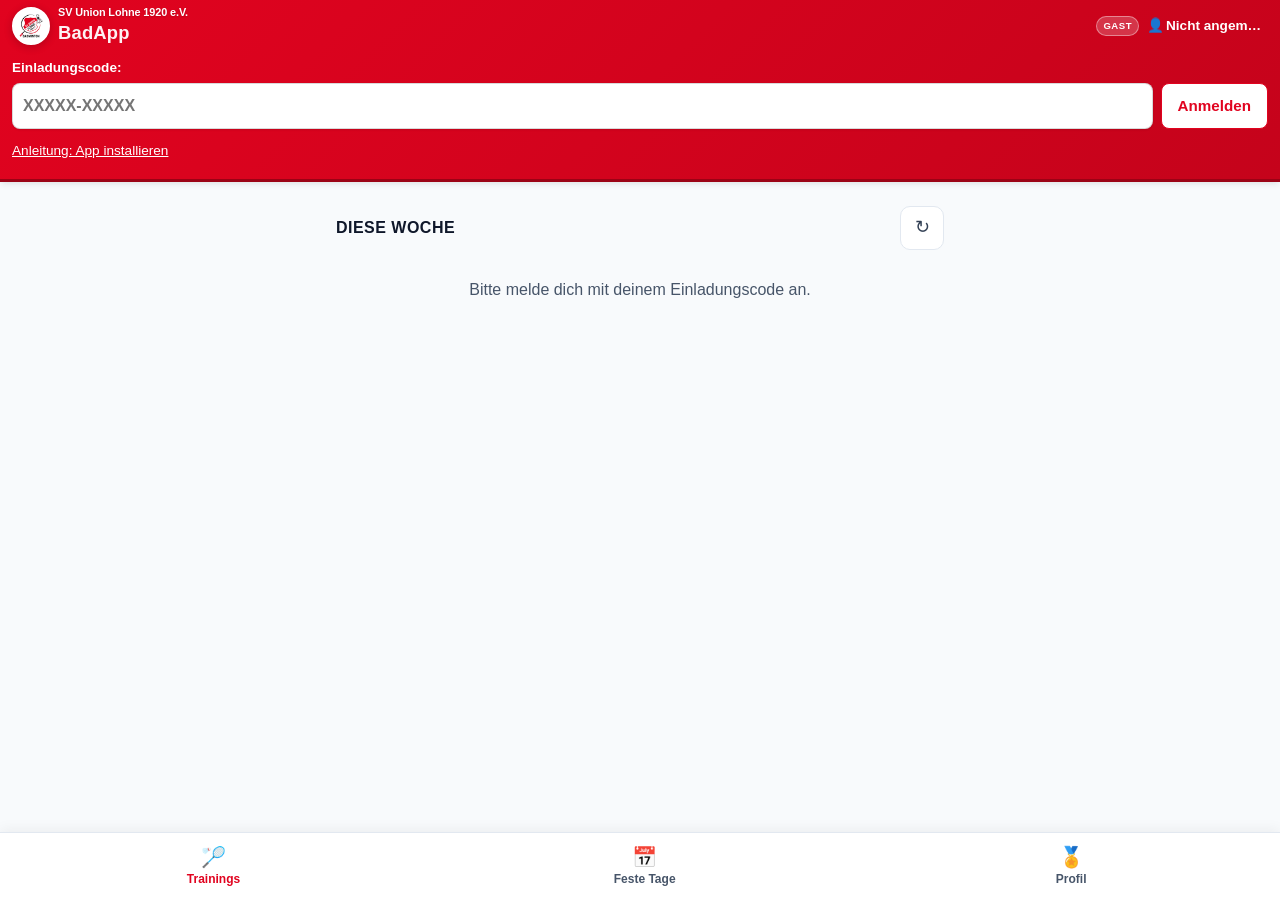
==== index.html @ f650a874 "Detailseite eines Termins in fester Reihenfolge mit einem Knopf Co-Authored-By: Claude Opus 5.5 <nor" ====
<!DOCTYPE html>
<html lang="de">
<head>
  <meta charset="UTF-8">
  <meta name="viewport" content="width=device-width, initial-scale=1.0, viewport-fit=cover">
  <meta http-equiv="Content-Security-Policy" content="default-src 'self'; script-src 'self'; style-src 'self' 'unsafe-inline'; connect-src 'self' https://*.workers.dev; img-src 'self' data:; base-uri 'none'; form-action 'none'">
  <title>BadApp | SV Union Lohne 1920 e.V.</title>
  <meta name="description" content="Offizielle Trainings- und Anwesenheitsverwaltung der Badminton-Abteilung des SV Union Lohne 1920 e.V.">
  <link rel="stylesheet" href="styles.css">
  <link rel="manifest" href="manifest.json">
  <meta name="apple-mobile-web-app-title" content="BadApp">
  <link rel="icon" type="image/png" href="logo.png">
  <link rel="apple-touch-icon" href="apple-touch-icon.png">
  <meta name="theme-color" content="#E1031F">
</head>
<body>

  <!-- Shows while the app waits for the server: a shuttlecock flying over the net -->
  <div id="loadingIndicator" class="loading-indicator" role="status" aria-live="polite" hidden>
    <span class="loading-rally" aria-hidden="true">
      <span class="loading-net"></span>
      <svg class="loading-shuttle" viewBox="0 0 24 32" width="20" height="26" focusable="false">
        <path d="M7 12 L1 30 H23 L17 12 Z" fill="#fff" stroke="#6b7280" stroke-width="1.2" stroke-linejoin="round"/>
        <path d="M9.5 12 L7 30 M12 12 V30 M14.5 12 L17 30 M3 24 H21" fill="none" stroke="#9ca3af" stroke-width="1"/>
        <path d="M7 12 A5 7 0 0 1 17 12 Z" fill="#E1031F"/>
      </svg>
    </span>
    <span id="loadingText"></span>
  </div>

  <!-- Toast Notification -->
  <div id="toast" class="toast" role="alert" aria-live="polite"></div>

  <div id="demoBanner" role="status" style="display: none; background: var(--gray-900); color: #fff; text-align: center; font-size: 0.8rem; font-weight: 700; padding: 6px 12px;">
    ⚠ Demo-Modus: Beispieldaten, nichts wird gespeichert.
  </div>

  <!-- Header with SV Union Lohne Corporate Design (Rot & Weiß) -->
  <header class="app-header">
    <div class="header-top">
      <div class="brand-wrapper">
        <img src="logo.png" alt="SV Union Lohne Badminton Logo" class="club-logo">
        <div class="brand-text">
          <span class="club-name">SV Union Lohne 1920 e.V.</span>
          <span class="club-dept">BadApp</span>
        </div>
      </div>
      <span id="roleBadge" class="badge-role">Spieler</span>
    </div>
    <div class="user-bar">
      <div class="user-info-text">
        <span>👤</span>
        <span id="userName">Lade Profil...</span>
        <button id="settingsBtn" class="settings-btn" type="button" aria-label="Einstellungen" hidden>⚙️</button>
      </div>
      <span id="syncHint" class="sync-hint" role="status" hidden>Aktualisiere …</span>
      <div id="personaWrap" style="display: none;">
        <select id="personaSelect" class="demo-selector" aria-label="Benutzer-Profil umschalten">
          <option value="anna">Anna Meier (Spieler)</option>
          <option value="ben">Ben Schmidt (Spieler)</option>
          <option value="orga">Olaf Orga (Trainer)</option>
          <option value="admin">Ada Admin (Administrator)</option>
        </select>
      </div>
    </div>
    <div id="loginBox" style="display: none; margin-top: 12px;">
      <label for="inviteCode" style="display: block; color: #fff; font-size: 0.85rem; font-weight: 600; margin-bottom: 4px;">Einladungscode:</label>
      <div style="display: flex; gap: 8px;">
        <input id="inviteCode" type="text" maxlength="14" autocomplete="off" autocapitalize="characters" spellcheck="false" class="demo-selector" style="flex: 1; min-width: 0; padding: 10px; font-size: 1rem;" placeholder="XXXXX-XXXXX">
        <button id="redeemBtn" class="btn btn-decline" style="flex: none;">Anmelden</button>
      </div>
      <a href="hilfe.html" style="display: inline-block; min-height: 44px; line-height: 44px; color: #fff; font-size: 0.85rem; text-decoration: underline;">Anleitung: App installieren</a>
    </div>
  </header>

  <aside id="installBox" class="install-box" hidden>
    <p id="installText"></p>
    <div class="install-actions">
      <button id="installBtn" class="btn btn-primary" type="button" hidden>App installieren</button>
      <a href="hilfe.html">Anleitung</a>
      <button id="installCloseBtn" class="install-close" type="button" aria-label="Hinweis schließen">✕</button>
    </div>
  </aside>

  <!-- Main Container -->
  <main class="container">

    <!-- Tab 1: Sessions (Trainings) -->
    <section id="tab-sessions" class="tab-content active">
      <div id="trainingList">
      <p id="sessionViewHint" class="session-view-hint" hidden></p>
      <!-- The training week first: today or the next session big, the rest of the week compact (DECISIONS 22) -->
      <div class="wk-head">
        <h2 id="weekTitle" class="wk-title">Diese Woche</h2>
        <button id="refreshSessionsBtn" class="wk-refresh" type="button" aria-label="Termine aktualisieren">↻</button>
      </div>
      <div id="attendanceDue" class="wk-past-list"></div>
      <div id="sessionList" aria-live="polite">
        <!-- Rendered by app.js -->
      </div>
      <details id="laterBox" class="wk-later" hidden>
        <summary id="laterTitle">Weitere Termine</summary>
        <div id="laterList"></div>
      </details>
      </div>

      <div id="trainingDetail" hidden>
        <button class="orga-back" type="button">← Zurück</button>
        <div id="detailHead"></div>
        <!-- Fixed order (docs/ux/GESAMTEMPFEHLUNG.md, P2-B): my sign-up, trainer duty, attendance, people, management -->
        <section id="detailMine" class="detail-section">
          <h3 class="detail-section-title">Meine Anmeldung</h3>
          <p id="detailMyState" class="wk-state"></p>
          <button id="detailRegBtn" class="btn wk-btn" type="button" hidden></button>
        </section>
        <section id="detailTrainerSection" class="detail-section" hidden>
          <h3 class="detail-section-title">Trainer-Einsatz</h3>
          <p id="detailTrainerText" class="settings-note"></p>
          <button id="detailTrainerBtn" class="btn trainer-signup-btn" type="button" hidden></button>
        </section>

        <section id="attendanceBox" class="attendance-box detail-section" hidden>
          <h3 class="detail-section-title">Anwesenheit</h3>
          <p class="detail-section-sub">Wer war tatsächlich da?</p>
          <p id="attendanceStatus" role="status"></p>
          <div id="attendanceSelf" class="action-buttons">
            <button id="attendanceSelfPresent" class="btn btn-confirm" type="button">✓ Ich war da</button>
            <button id="attendanceSelfAbsent" class="btn btn-decline" type="button">✗ Ich war nicht da</button>
          </div>
          <div id="attendanceReasonWrap" hidden>
            <label for="attendanceReason" class="attendance-label">Begründung der Korrektur:</label>
            <input id="attendanceReason" type="text" maxlength="200" class="demo-selector attendance-input" placeholder="z. B. War laut Hallenbuch da">
          </div>
          <div id="attendanceBulk" class="attendance-bulk" hidden>
            <button id="attendanceConfirmedBtn" class="btn btn-confirm" type="button"></button>
            <div id="attendanceSelectionBar" class="attendance-selection" hidden>
              <span id="attendanceSelectionCount" role="status"></span>
              <button id="attendanceSelectedPresent" class="btn btn-confirm" type="button">War da</button>
              <button id="attendanceSelectedAbsent" class="btn btn-decline" type="button">War nicht da</button>
            </div>
          </div>
          <div id="attendanceList" aria-live="polite"></div>
          <details id="attendanceAddBox" class="orga-details">
            <summary>+ Weitere Anwesende bestätigen</summary>
            <input id="attendanceSearch" type="search" autocomplete="off" aria-label="Mitglied suchen" placeholder="Name suchen" class="demo-selector attendance-input">
            <div id="attendanceSearchResults"></div>
          </details>
          <div class="attendance-meta">
            <span id="attendanceStand"></span>
            <button id="attendanceRefreshBtn" class="btn btn-reset" type="button">↻ Aktualisieren</button>
          </div>
          <details id="attendanceAuditBox" class="orga-details" hidden>
            <summary>Änderungsverlauf</summary>
            <div id="attendanceAuditList"></div>
          </details>
        </section>

        <section id="detailPeople" class="detail-section">
          <h3 class="detail-section-title">Teilnehmer und Gäste</h3>
        <div id="detailParticipantsBox">
          <div id="detailParticipantsTitle" class="orga-roster-title"></div>
          <div id="detailParticipants"></div>
        </div>
        <div id="detailGuestsTitle" class="orga-roster-title"></div>
        <div id="detailGuests"></div>
        <details id="guestBox" class="orga-details" hidden>
          <summary>+ Gast anmelden</summary>
          <p style="font-size: 0.85rem; color: var(--gray-600); margin-top: 8px;">Zum Beispiel fürs Schnuppertraining. Gäste bekommen keine Punkte.</p>
          <div style="display: flex; gap: 8px; margin-top: 8px;">
            <input id="guestName" type="text" maxlength="40" autocomplete="off" aria-label="Name des Gastes" placeholder="Name" class="demo-selector" style="flex: 1; min-width: 0; padding: 10px; font-size: 0.9rem;">
            <button id="guestAddBtn" class="btn btn-confirm" style="flex: none;">Anmelden</button>
          </div>
        </details>
        </section>

        <section id="orgaSessionTools" class="detail-section detail-admin" hidden>
          <h3 class="detail-section-title">Verwaltung</h3>
        <p id="orgaSessionHint" style="font-size: 0.85rem; color: var(--gray-600); margin-bottom: 12px;"></p>
        <div id="orgaRosterContainer" aria-live="polite"></div>

        <details id="walkInBox" class="orga-details">
          <summary>+ Weiteres Mitglied eintragen</summary>
          <div style="display: flex; gap: 8px; margin-top: 8px;">
            <select id="walkInSelect" aria-label="Person auswählen" class="demo-selector" style="flex: 1; min-width: 0; padding: 10px; font-size: 0.9rem;"></select>
            <button id="walkInBtn" class="btn btn-confirm" style="flex: none;">Eintragen</button>
          </div>
        </details>

        <details id="sessionEditBox" class="orga-details">
          <summary>Termin ändern</summary>
          <div style="display: flex; gap: 8px;">
            <div style="flex: 1; min-width: 0;">
              <label for="editStart" style="display: block; margin-top: 10px; font-size: 0.85rem; font-weight: 600;">Beginn:</label>
              <input id="editStart" type="time" class="demo-selector" style="width: 100%; margin-top: 4px; padding: 10px; font-size: 0.9rem;">
            </div>
            <div style="flex: 1; min-width: 0;">
              <label for="editEnd" style="display: block; margin-top: 10px; font-size: 0.85rem; font-weight: 600;">Ende:</label>
              <input id="editEnd" type="time" class="demo-selector" style="width: 100%; margin-top: 4px; padding: 10px; font-size: 0.9rem;">
            </div>
          </div>
          <label for="editVenue" style="display: block; margin-top: 10px; font-size: 0.85rem; font-weight: 600;">Halle:</label>
          <select id="editVenue" class="demo-selector" style="width: 100%; margin-top: 4px; padding: 10px; font-size: 0.9rem;"></select>
          <button id="saveSessionBtn" class="btn btn-primary" style="width: 100%; margin-top: 10px;">Termin ändern</button>
        </details>

        <details id="closeBox" class="orga-details">
          <summary>Jetzt schon abschließen</summary>
          <p style="font-size: 0.85rem; color: var(--gray-600); margin-top: 8px;">Sonst geschieht das automatisch gegen 23 Uhr.</p>
          <button id="closeSessionBtn" class="btn btn-primary" style="width: 100%; margin-top: 8px; background-color: var(--gray-900);">🔒 Jetzt schon abschließen</button>
        </details>

        <details id="cancelSessionBox" class="orga-details">
          <summary>Termin absagen</summary>
          <label for="cancelReason" style="display: block; margin-top: 10px; font-size: 0.85rem; font-weight: 600;">Grund:</label>
          <input id="cancelReason" type="text" maxlength="200" class="demo-selector" style="width: 100%; margin-top: 4px; padding: 10px; font-size: 0.9rem;" placeholder="z. B. Halle gesperrt">
          <button id="cancelSessionBtn" class="btn btn-decline" style="width: 100%; margin-top: 8px;">✗ Termin absagen</button>
        </details>
        </section>
      </div>
    </section>

    <!-- Tab 2: Preferences (Stammtage) -->
    <section id="tab-preferences" class="tab-content">
      <h2 class="section-title">Meine festen Tage</h2>
      <div class="pref-card">
        <p style="font-size: 0.85rem; color: var(--gray-600); margin-bottom: 16px;">
          An deinen festen Tagen (auch Stammtage genannt) wirst du automatisch angemeldet. Abmelden geht jederzeit beim Termin, das bleibt dann so. Änderungen hier gelten erst nach „Speichern“.
        </p>

        <div id="prefList" aria-live="polite">
          <!-- Rendered by app.js from the standard sessions -->
        </div>

        <button id="savePreferencesBtn" class="btn btn-primary" style="width: 100%; margin-top: 20px;">
          ✓ Feste Tage speichern
        </button>
      </div>
    </section>

    <!-- Tab 3: Leaderboard (Jahreswertung) -->
    <section id="tab-leaderboard" class="tab-content">
      <button class="orga-back" type="button">← Zurück</button>
      <h2 class="section-title">
        <span>Wertungen <span id="currentYear">2026</span></span>
        <button id="refreshLeaderboardBtn" class="btn btn-primary" style="padding: 4px 12px; font-size: 0.8rem; min-height: 32px; flex: none;">↻ Aktualisieren</button>
      </h2>
      <div id="rankingGroupTabs" class="ranking-tabs" hidden>
        <button type="button" data-group="ADULT">Erwachsene</button>
        <button type="button" data-group="YOUTH">Jugend</button>
      </div>
      <div id="rankingTabs" class="ranking-tabs">
        <button type="button" data-board="LEGACY">Saison 2026</button>
        <button type="button" data-board="ANNUAL">Jahrescup</button>
        <button type="button" data-board="CONSISTENCY">Konstanzpokal</button>
        <button type="button" data-board="MONTHLY">Monatscup</button>
        <button type="button" data-board="ARCHIVE">Historische Wertungen</button>
      </div>
      <label id="rankingMonthWrap" class="ranking-select" hidden>Monat: <select id="rankingMonth" class="demo-selector"></select></label>
      <label id="rankingSeasonWrap" class="ranking-select" hidden>Saison: <select id="rankingSeason" class="demo-selector"></select></label>
      <p id="rankingHint" class="ranking-hint"></p>
      <p id="rankingMe" class="ranking-me" role="status"></p>
      <table class="leaderboard-table" aria-label="Rangliste">
        <thead>
          <tr>
            <th style="width: 50px;">Rang</th>
            <th>Spieler</th>
            <th id="leaderboardValueHead" style="text-align: right;">Teilnahmen</th>
          </tr>
        </thead>
        <tbody id="leaderboardBody">
          <!-- Rendered by app.js -->
        </tbody>
      </table>
    </section>

    <!-- Tab: Profile -->
    <section id="tab-knowledge" class="tab-content">
      <h2 class="section-title">Team-Wissen</h2>
      <p class="settings-note">Nur für Trainer und Vorstand. Bitte keine Passwörter und keine Daten von Mitgliedern eintragen.</p>
      <div id="knowledgeBody" aria-live="polite"></div>
    </section>

    <section id="tab-profile" class="tab-content">
      <button id="profileKnowledgeBtn" class="orga-menu-item" type="button" hidden>📚 Team-Wissen<span>Anleitungen und Links für Trainer und Vorstand</span></button>
      <a id="profileTournamentLink" class="orga-menu-item" href="https://union-turnier.oudehinken53-3cc.workers.dev" target="_blank" rel="noopener noreferrer" hidden>🏆 Turniermanager<span>Turniere planen und Ergebnisse eintragen</span></a>
      <h2 class="section-title">Mein Fortschritt</h2>
      <!-- Points, cups and level of the current year, moved here from the start page -->
      <div id="playerRankSummary" class="player-rank-summary" aria-live="polite"></div>
      <div id="profileBody" aria-live="polite"></div>
    </section>

    <!-- Settings: a page of its own, opened by the gear in the header -->
    <section id="tab-settings" class="tab-content settings-page" aria-labelledby="settingsTitle">
      <button id="settingsCloseBtn" class="orga-back" type="button">← Zurück</button>
      <h2 id="settingsTitle" class="section-title">Einstellungen</h2>
      <div class="settings-card">
        <fieldset id="settingsViewGroup" class="settings-group">
          <legend>Anzeige: Welche Termine möchtest du sehen?</legend>
          <label><input type="radio" name="sessionView" value="ALL"> Alle Termine</label>
          <label><input type="radio" name="sessionView" value="ADULT"> Nur Erwachsene</label>
          <label><input type="radio" name="sessionView" value="YOUTH"> Nur Jugend</label>
        </fieldset>
        <p id="settingsRankingNote" class="settings-note" hidden></p>
        <p class="settings-note">Termine, für die du zugesagt hast oder bei denen du als anwesend eingetragen bist, bleiben immer sichtbar.</p>
      </div>
      <fieldset id="profileBox" class="settings-group settings-card" hidden>
        <legend>Meine Daten</legend>
        <p class="settings-note">Eine Änderung gilt erst, wenn ein Admin sie freigegeben hat.</p>
        <div class="profile-field"><label for="profileFirstName">Vorname</label><input id="profileFirstName" class="demo-selector" type="text" maxlength="50" autocomplete="given-name"></div>
        <div class="profile-field"><label for="profileLastName">Nachname</label><input id="profileLastName" class="demo-selector" type="text" maxlength="50" autocomplete="family-name"></div>
        <div class="profile-field"><label for="profileBirthDate">Geburtsdatum</label><input id="profileBirthDate" class="demo-selector" type="date" min="1900-01-01"></div>
        <p id="profileStatus" class="settings-note" role="status"></p>
        <button id="profileSaveBtn" class="btn btn-primary" type="button">Änderung beantragen</button>
        <button id="profileWithdrawBtn" class="btn btn-decline" type="button" hidden>Anfrage zurückziehen</button>
      </fieldset>
      <fieldset id="emailBox" class="settings-group settings-card" hidden>
        <legend>E-Mail</legend>
        <p class="settings-note">Freiwillig. Nur du und die Admins sehen sie. Der Verein nutzt sie nur, um dich zu erreichen. Sie gilt sofort, ohne Freigabe.</p>
        <div class="profile-field"><label for="profileEmail">E-Mail-Adresse</label><input id="profileEmail" class="demo-selector" type="email" maxlength="100" autocomplete="email" inputmode="email" spellcheck="false"></div>
        <button id="emailSaveBtn" class="btn btn-primary" type="button">E-Mail speichern</button>
      </fieldset>
      <fieldset id="notificationBox" class="settings-group settings-card" hidden>
        <legend>Benachrichtigungen</legend>
        <p id="notificationStatus" class="settings-note" role="status"></p>
        <button id="notificationToggleBtn" class="btn btn-primary" type="button"></button>
        <div id="notificationCategories"></div>
      </fieldset>
      <div class="settings-card">
        <h3 class="settings-card-title">Hilfe</h3>
        <button id="installGearBtn" class="btn btn-primary" type="button" style="width: 100%; margin-bottom: 8px;" hidden>App installieren</button>
        <p class="settings-note"><a href="hilfe.html">Häufige Fragen, App installieren, Benachrichtigungen</a></p>
      </div>
    </section>

    <!-- Tab 4: Organizer & Admin Panel -->
    <section id="tab-admin" class="tab-content">
      <div id="orga-menu" class="orga-view">
        <h2 class="section-title">Orga</h2>
        <button id="orgaNextBtn" class="orga-menu-item orga-menu-next" type="button"></button>
        <!-- Grouped by task (docs/ux/GESAMTEMPFEHLUNG.md, P2-A). Who sees what is unchanged, a group without a visible entry hides. -->
        <div class="orga-group">
          <h3 class="orga-group-title">Training organisieren</h3>
          <button class="orga-menu-item" type="button" data-orga-view="sessions">📅 Termine<span>Liste, zusätzlicher Termin</span></button>
          <button class="orga-menu-item" type="button" data-orga-view="templates">🔁 Standardtermine<span>Wiederkehrende Zeiten</span></button>
          <button id="orgaMenuTrainers" class="orga-menu-item" type="button" data-orga-view="trainers" hidden>🧑‍🏫 Trainer-Einsätze<span>Anmeldungen für die Jugend</span></button>
        </div>
        <div class="orga-group">
          <h3 class="orga-group-title">Mitglieder &amp; Wertung</h3>
          <button id="orgaMenuProfiles" class="orga-menu-item" type="button" data-orga-view="profiles" hidden>📝 Mitgliederdaten<span id="orgaMenuProfilesCount">Name und Geburtsdatum</span></button>
          <button class="orga-menu-item" type="button" data-orga-view="ranking">🏅 Ranglisten<span>Wer in welcher Rangliste steht</span></button>
          <button id="orgaMenuAccess" class="orga-menu-item" type="button" data-orga-view="access" hidden>🔑 Zugänge<span>Einladungscodes, Geräte</span></button>
        </div>
        <div class="orga-group">
          <h3 class="orga-group-title">Verein</h3>
          <button id="orgaMenuKnowledge" class="orga-menu-item" type="button">📚 Team-Wissen<span>Anleitungen und Links für Trainer und Vorstand</span></button>
          <a id="orgaMenuTournament" class="orga-menu-item" href="https://union-turnier.oudehinken53-3cc.workers.dev" target="_blank" rel="noopener noreferrer" hidden>🏆 Turniermanager<span>Turniere planen und Ergebnisse eintragen</span></a>
          <a id="orgaMenuShuttle" class="orga-menu-item" href="https://www.appsheet.com/start/52b54560-9607-4ddc-a6b2-6802a26d5376" target="_blank" rel="noopener noreferrer">📣 Beitrag vorschlagen<span>Für Instagram und Facebook</span></a>
        </div>
        <div class="orga-group">
          <h3 class="orga-group-title">System</h3>
          <button id="orgaMenuSystem" class="orga-menu-item" type="button" data-orga-view="system" hidden>⚙️ Punktkorrektur &amp; System<span>Punkte korrigieren, Prüfung</span></button>
        </div>
      </div>

      <div id="orga-sessions" class="orga-view" hidden>
        <button class="orga-back" type="button">← Zurück</button>
        <h2 class="section-title">Termine</h2>
        <div id="orgaSessionList"></div>
        <details class="orga-details" id="newSessionCard">
          <summary>+ Zusätzlichen Termin anlegen</summary>
          <label for="newDate" style="display: block; margin-top: 10px; font-size: 0.85rem; font-weight: 600;">Datum:</label>
          <input id="newDate" type="date" class="demo-selector" style="width: 100%; margin-top: 4px; padding: 10px; font-size: 0.9rem;">
          <div style="display: flex; gap: 8px;">
            <div style="flex: 1; min-width: 0;">
              <label for="newStart" style="display: block; margin-top: 10px; font-size: 0.85rem; font-weight: 600;">Beginn:</label>
              <input id="newStart" type="time" class="demo-selector" style="width: 100%; margin-top: 4px; padding: 10px; font-size: 0.9rem;">
            </div>
            <div style="flex: 1; min-width: 0;">
              <label for="newEnd" style="display: block; margin-top: 10px; font-size: 0.85rem; font-weight: 600;">Ende:</label>
              <input id="newEnd" type="time" class="demo-selector" style="width: 100%; margin-top: 4px; padding: 10px; font-size: 0.9rem;">
            </div>
          </div>
          <label for="newVenue" style="display: block; margin-top: 10px; font-size: 0.85rem; font-weight: 600;">Halle:</label>
          <select id="newVenue" class="demo-selector" style="width: 100%; margin-top: 4px; padding: 10px; font-size: 0.9rem;"></select>
          <label for="newAudience" style="display: block; margin-top: 10px; font-size: 0.85rem; font-weight: 600;">Für:</label>
          <select id="newAudience" class="demo-selector" style="width: 100%; margin-top: 4px; padding: 10px; font-size: 0.9rem;">
            <option value="ADULT">Erwachsene</option>
            <option value="YOUTH">Jugend</option>
          </select>
          <label for="newGroup" style="display: block; margin-top: 10px; font-size: 0.85rem; font-weight: 600;">Gruppe (freiwillig):</label>
          <input id="newGroup" type="text" maxlength="30" autocomplete="off" placeholder="z. B. Basis" class="demo-selector" style="width: 100%; margin-top: 4px; padding: 10px; font-size: 0.9rem;">
          <label style="display: flex; gap: 8px; align-items: center; margin-top: 12px; font-size: 0.85rem;">
            <input id="newCounts" type="checkbox" checked> Zählt für die Wertung
          </label>
          <button id="createSessionBtn" class="btn btn-primary" style="width: 100%; margin-top: 12px;">Termin anlegen</button>
        </details>
      </div>

      <div id="orga-templates" class="orga-view" hidden>
        <button class="orga-back" type="button">← Zurück</button>
        <h2 class="section-title">Standardtermine</h2>
        <div class="pref-card" id="templateCard">
          <p style="font-size: 0.85rem; color: var(--gray-600); margin-bottom: 8px;">Daraus entstehen automatisch die Termine der nächsten 2 Wochen.</p>
          <label for="templateSelect" style="display: block; margin-top: 10px; font-size: 0.85rem; font-weight: 600;">Standardtermin:</label>
          <select id="templateSelect" class="demo-selector" style="width: 100%; margin-top: 4px; padding: 10px; font-size: 0.9rem;"></select>
          <label for="templateWeekday" style="display: block; margin-top: 10px; font-size: 0.85rem; font-weight: 600;">Wochentag:</label>
          <select id="templateWeekday" class="demo-selector" style="width: 100%; margin-top: 4px; padding: 10px; font-size: 0.9rem;">
            <option value="1">Montag</option>
            <option value="2">Dienstag</option>
            <option value="3">Mittwoch</option>
            <option value="4">Donnerstag</option>
            <option value="5">Freitag</option>
            <option value="6">Samstag</option>
            <option value="7">Sonntag</option>
          </select>
          <div style="display: flex; gap: 8px;">
            <div style="flex: 1; min-width: 0;">
              <label for="templateStart" style="display: block; margin-top: 10px; font-size: 0.85rem; font-weight: 600;">Beginn:</label>
              <input id="templateStart" type="time" class="demo-selector" style="width: 100%; margin-top: 4px; padding: 10px; font-size: 0.9rem;">
            </div>
            <div style="flex: 1; min-width: 0;">
              <label for="templateEnd" style="display: block; margin-top: 10px; font-size: 0.85rem; font-weight: 600;">Ende:</label>
              <input id="templateEnd" type="time" class="demo-selector" style="width: 100%; margin-top: 4px; padding: 10px; font-size: 0.9rem;">
            </div>
          </div>
          <label for="templateVenue" style="display: block; margin-top: 10px; font-size: 0.85rem; font-weight: 600;">Halle:</label>
          <select id="templateVenue" class="demo-selector" style="width: 100%; margin-top: 4px; padding: 10px; font-size: 0.9rem;"></select>
          <label for="templateTrainer" style="display: block; margin-top: 10px; font-size: 0.85rem; font-weight: 600;">Verantwortlicher Trainer:</label>
          <select id="templateTrainer" class="demo-selector" style="width: 100%; margin-top: 4px; padding: 10px; font-size: 0.9rem;"></select>
          <label for="templateAudience" style="display: block; margin-top: 10px; font-size: 0.85rem; font-weight: 600;">Für:</label>
          <select id="templateAudience" class="demo-selector" style="width: 100%; margin-top: 4px; padding: 10px; font-size: 0.9rem;">
            <option value="ADULT">Erwachsene</option>
            <option value="YOUTH">Jugend</option>
          </select>
          <label for="templateGroup" style="display: block; margin-top: 10px; font-size: 0.85rem; font-weight: 600;">Gruppe (freiwillig):</label>
          <input id="templateGroup" type="text" maxlength="30" autocomplete="off" placeholder="z. B. Basis, Aufbau, Leistung" class="demo-selector" style="width: 100%; margin-top: 4px; padding: 10px; font-size: 0.9rem;">
          <label style="display: flex; gap: 8px; align-items: center; margin-top: 12px; font-size: 0.85rem;">
            <input id="templateActive" type="checkbox"> Aktiv, neue Termine werden erzeugt
          </label>
          <label id="templateApplyWrap" style="display: flex; gap: 8px; align-items: center; margin-top: 8px; font-size: 0.85rem;">
            <input id="templateApply" type="checkbox"> Auch auf schon erzeugte offene Termine anwenden
          </label>
          <button id="saveTemplateBtn" class="btn btn-primary" style="width: 100%; margin-top: 12px;">Standardtermin speichern</button>
        </div>
      </div>

      <div id="orga-ranking" class="orga-view" hidden>
        <button class="orga-back" type="button">← Zurück</button>
        <h2 class="section-title">Ranglisten</h2>
        <p class="settings-note">Trainingstage zählen aus allen Terminen. Jede Person steht aber nur in einer Rangliste. Automatisch heißt: U18 laut Jahrgang in der Jugend, sonst bei den Erwachsenen. Eine Änderung verschiebt die ganze laufende Saison der Person in die andere Liste.</p>
        <input id="rankingMemberSearch" type="search" class="demo-selector" placeholder="Name suchen" aria-label="Mitglied suchen" style="width: 100%; padding: 10px; font-size: 0.9rem; margin-bottom: 10px;">
        <div id="rankingMemberList" aria-live="polite"></div>
      </div>

      <div id="orga-trainers" class="orga-view" hidden>
        <button class="orga-back" type="button">← Zurück</button>
        <h2 class="section-title">Trainer-Einsätze</h2>
        <p class="settings-note">Anmeldungen als Trainer für Jugendtermine im laufenden Jahr, ohne abgesagte. Sie zählen nicht für Ranglisten und Punkte.</p>
        <div id="trainerSignupList" aria-live="polite"></div>
      </div>

      <div id="orga-profiles" class="orga-view" hidden>
        <button class="orga-back" type="button">← Zurück</button>
        <h2 class="section-title">Mitgliederdaten</h2>
        <div id="profileAdminArea" hidden>
          <h3 class="profile-subtitle">Offene Anfragen</h3>
          <div id="profileRequestList" aria-live="polite"></div>
          <div id="profileSyncProblems" aria-live="polite"></div>
          <details class="orga-details">
            <summary>Ruhende Mitglieder</summary>
            <p class="settings-note">Ruhende können sich nicht anmelden und stehen in keiner Liste. Ihre Punkte im Archiv bleiben. Der Status in der Teilnehmerverwaltung ändert sich mit.</p>
            <div id="profileInactiveList" aria-live="polite"></div>
          </details>
        </div>
        <h3 class="profile-subtitle">Mitglied ändern</h3>
        <p id="profileEditNote" class="settings-note"></p>
        <input id="profileMemberSearch" type="search" class="demo-selector" placeholder="Name suchen" aria-label="Mitglied suchen" style="width: 100%; padding: 10px; font-size: 0.9rem; margin-bottom: 10px;">
        <div id="profileMemberList" aria-live="polite"></div>
      </div>

      <div id="orga-access" class="orga-view" hidden>
        <button class="orga-back" type="button">← Zurück</button>
        <h2 class="section-title">Zugänge</h2>
        <p class="settings-note">Die Rechte kommen aus der Spalte Rolle der Teilnehmerverwaltung: Admin, Trainer, sonst Spieler. Der Abgleich läuft stündlich. Steht dort eine Rolle, gilt sie auch für neue Codes, die Auswahl unten zählt nur für Personen ohne Eintrag.</p>
        <button id="syncRolesBtn" class="btn btn-primary" type="button" style="width: 100%; margin-bottom: 12px;">Rollen jetzt abgleichen</button>
        <div class="pref-card">
          <div style="font-size: 0.85rem; font-weight: 600;">Codes für alle ohne Zugang</div>
          <p class="settings-note">Erzeugt für jede aktive Person ohne Gerät und ohne offenen Code einen Einladungscode. Die Codes werden nur einmal angezeigt.</p>
          <button id="bulkInviteBtn" class="btn btn-primary" type="button" style="width: 100%;">Codes erzeugen</button>
          <div id="bulkInviteResult" hidden>
            <p id="bulkInviteInfo" class="settings-note" role="status"></p>
            <button id="bulkInviteCopyBtn" class="btn btn-primary" type="button" style="width: 100%; margin-bottom: 8px;">Liste kopieren</button>
            <div id="bulkInviteList" class="bulk-invite-list"></div>
          </div>
        </div>
        <div class="pref-card" id="linkCard">
          <label for="linkPlayerSelect" style="font-size: 0.85rem; font-weight: 600;">Spieler:</label>
          <select id="linkPlayerSelect" class="demo-selector" style="width: 100%; margin-top: 4px; padding: 10px; font-size: 0.9rem;"></select>
          <label for="linkRole" style="display: block; margin-top: 10px; font-size: 0.85rem; font-weight: 600;">Rolle:</label>
          <select id="linkRole" class="demo-selector" style="width: 100%; margin-top: 4px; padding: 10px; font-size: 0.9rem;">
            <option value="PLAYER">Spieler</option>
            <option value="ORGANIZER">Trainer</option>
            <option value="ADMIN">Admin</option>
          </select>
          <div style="display: flex; gap: 8px; margin-top: 12px;">
            <button id="linkBtn" class="btn btn-primary" style="flex: 1;">Code erzeugen</button>
            <button id="unlinkBtn" class="btn btn-decline" style="flex: 1;">Zugang sperren</button>
          </div>
          <div id="inviteResult" role="status" style="display: none; margin-top: 12px; padding: 12px; border: 2px dashed var(--gray-600); border-radius: 8px; text-align: center;">
            <div style="font-size: 0.8rem; color: var(--gray-600);">Einladungscode, wird nur jetzt angezeigt:</div>
            <strong id="inviteCodeOut" style="display: block; margin: 4px 0; font-size: 1.4rem; letter-spacing: 0.08em; user-select: all;"></strong>
            <div id="inviteExpiry" style="font-size: 0.8rem; color: var(--gray-600);"></div>
          </div>
        </div>
      </div>

      <div id="orga-system" class="orga-view" hidden>
        <button class="orga-back" type="button">← Zurück</button>
        <h2 class="section-title">Punktkorrektur & System</h2>
        <div class="pref-card" style="margin-bottom: 16px;">
          <h3 style="font-size: 1rem; font-weight: 800; margin-bottom: 10px; color: var(--gray-900);">Punktkorrektur</h3>
          <p style="font-size: 0.85rem; color: var(--gray-600);">Wird als eigener Eintrag mit Begründung gespeichert, nichts wird überschrieben.</p>
          <label for="correctPlayer" style="display: block; margin-top: 10px; font-size: 0.85rem; font-weight: 600;">Spieler:</label>
          <select id="correctPlayer" class="demo-selector" style="width: 100%; margin-top: 4px; padding: 10px; font-size: 0.9rem;"></select>
          <label for="correctYear" style="display: block; margin-top: 10px; font-size: 0.85rem; font-weight: 600;">Jahr:</label>
          <select id="correctYear" class="demo-selector" style="width: 100%; margin-top: 4px; padding: 10px; font-size: 0.9rem;"></select>
          <div id="correctInfo" style="font-size: 0.85rem; color: var(--gray-600); margin-top: 6px;"></div>
          <label for="correctDelta" style="display: block; margin-top: 10px; font-size: 0.85rem; font-weight: 600;">Punkte, z. B. 1 oder -1:</label>
          <input id="correctDelta" type="number" step="1" inputmode="numeric" class="demo-selector" style="width: 100%; margin-top: 4px; padding: 10px; font-size: 0.9rem;">
          <label for="correctReason" style="display: block; margin-top: 10px; font-size: 0.85rem; font-weight: 600;">Begründung:</label>
          <input id="correctReason" type="text" maxlength="200" class="demo-selector" style="width: 100%; margin-top: 4px; padding: 10px; font-size: 0.9rem;" placeholder="z. B. War am 02.11. dabei">
          <button id="correctBtn" class="btn btn-primary" style="width: 100%; margin-top: 12px;">Korrektur buchen</button>
        </div>
        <div class="pref-card" style="margin-bottom: 16px;">
          <h3 style="font-size: 1rem; font-weight: 800; margin-bottom: 10px; color: var(--gray-900);">Saison archivieren</h3>
          <p style="font-size: 0.85rem; color: var(--gray-600);">Sichert den endgültigen Stand einer abgeschlossenen Saison. Danach sind keine Änderungen an ihr mehr möglich.</p>
          <label for="archiveYear" style="display: block; margin-top: 10px; font-size: 0.85rem; font-weight: 600;">Saison:</label>
          <select id="archiveYear" class="demo-selector" style="width: 100%; margin-top: 4px; padding: 10px; font-size: 0.9rem;"></select>
          <div id="archiveInfo" role="status" style="font-size: 0.85rem; color: var(--gray-600); margin-top: 8px;"></div>
          <div style="display: flex; gap: 8px; margin-top: 12px;">
            <button id="archivePreviewBtn" class="btn btn-primary" style="flex: 1;">Prüfen</button>
            <button id="archiveApplyBtn" class="btn btn-decline" style="flex: 1;" disabled>Endgültig archivieren</button>
          </div>
        </div>
        <div class="pref-card">
          <h3 style="font-size: 1rem; font-weight: 800; margin-bottom: 10px; color: var(--gray-900);">System</h3>
          <button id="systemHealthBtn" class="btn btn-decline" style="width: 100%;">❤️ System-Gesundheitscheck prüfen</button>
        </div>
      </div>
    </section>

  </main>

  <!-- Bottom Navigation -->
  <nav class="app-nav" aria-label="Hauptnavigation">
    <button class="nav-tab active" data-tab="sessions">
      <span class="icon">🏸</span>
      <span>Trainings</span>
    </button>
    <button class="nav-tab" data-tab="preferences">
      <span class="icon">📅</span>
      <span>Feste Tage</span>
    </button>
    <button class="nav-tab" data-tab="profile">
      <span class="icon">🏅</span>
      <span>Profil</span>
    </button>
    <button class="nav-tab" data-tab="admin" id="adminNavTab" style="display: none;">
      <span class="icon">📋</span>
      <span>Orga</span>
    </button>
  </nav>

  <script src="config.js"></script>
  <script src="scoring.js"></script>
  <script src="week.js"></script>
  <script src="app.js"></script>
</body>
</html>
---- styles.css ----
:root {
  /* ========================================================
     1. Brand Colors (SV Union Lohne 1920 e.V. Rot & Weiß)
     ======================================================== */
  --union-red: #E1031F;            /* Primary Brand Color: Exakt aus Vereinslogo gesampelt (#E1031F) */
  --union-red-hover: #C0021A;      /* Dunklere Nuance für Hover/Klick-Zustände */
  --union-red-dark: #9B0215;       /* Kontrastrand */
  --union-red-light: #FDE8EA;      /* Zarter Rot-Ton für Badges und Hervorhebungen */
  --union-red-subtle: #FFF5F6;     /* Subtiler Hintergrund für markierte Zeilen */
  --union-white: #FFFFFF;          /* Base Brand Color: Weiß */

  --color-brand-primary: var(--union-red);
  --color-brand-primary-hover: var(--union-red-hover);
  --color-brand-white: var(--union-white);

  /* ========================================================
     2. Semantic Status & Functional Colors (Web Standards)
     ======================================================== */
  /* Info (Information, Ausrufezeichen, Hilfetexte, Orientierung) */
  --info-blue: #0284c7;            /* Vertrautes Info-/Ausrufezeichen-Blau */
  --info-blue-hover: #0369a1;
  --info-blue-light: #e0f2fe;      /* Hintergrund für Info-Boxen */
  --info-blue-border: #7dd3fc;     /* Rand für Info-Boxen */
  --color-status-info: var(--info-blue);

  /* Success (Erfolg, Bestätigung, Zusagen, Häkchen) */
  --success-green: #15803d;        /* Bestätigungs-Grün für "Zusagen", 5,0:1 mit weißem Text (vorher #16a34a, nur 3,3:1) */
  --success-green-hover: #166534;  /* 7,1:1 mit weißem Text */
  --success-green-light: #dcfce7;
  --success-green-border: #86efac;
  --color-status-success: var(--success-green);

  /* Warning (Warnung, Warteliste, Aufmerksamkeit, Vorsicht) */
  --warning-amber: #d97706;        /* Warn-Orange für Warteliste & begrenzte Plätze */
  --warning-amber-light: #fef3c7;
  --warning-amber-border: #fde68a;
  --color-status-warning: var(--warning-amber);

  /* Danger / Destructive (Fehler, Stopp, Absage, Löschen) */
  --danger-red: var(--union-red);  /* Signal-/Absage-Rot im Vereins-Rot */
  --danger-light: var(--union-red-light);
  --color-status-danger: var(--danger-red);

  /* ========================================================
     3. Neutral Tones (Typography & Surfaces)
     ======================================================== */
  --gray-50: #f8fafc;              /* Entspannter Hintergrund für Mobilgeräte */
  --gray-100: #f1f5f9;
  --gray-200: #e2e8f0;             /* Ränder und Trennlinien */
  --gray-300: #cbd5e1;
  --gray-600: #475569;
  --gray-700: #334155;             /* Fließtext (Kontrast 8.9:1 auf weiß) */
  --gray-800: #1e293b;
  --gray-900: #0f172a;             /* Überschriften & Haupttitel */

  --radius-sm: 8px;
  --radius-md: 12px;
  --radius-lg: 16px;
  --shadow-sm: 0 1px 3px rgba(0, 0, 0, 0.06);
  --shadow: 0 4px 6px -1px rgba(0, 0, 0, 0.07), 0 2px 4px -2px rgba(0, 0, 0, 0.04);
  --shadow-lg: 0 10px 15px -3px rgba(0, 0, 0, 0.08), 0 4px 6px -4px rgba(0, 0, 0, 0.04);
}

* {
  box-sizing: border-box;
  margin: 0;
  padding: 0;
  -webkit-tap-highlight-color: transparent;
}

body {
  font-family: -apple-system, BlinkMacSystemFont, "Segoe UI", Roboto, Helvetica, Arial, sans-serif;
  background-color: var(--gray-50);
  color: var(--gray-700);
  line-height: 1.5;
  padding-bottom: 85px;
}

/* Header in strahlendem SV Union Lohne Rot-Weiß */
header.app-header {
  background: linear-gradient(135deg, var(--union-red) 0%, #c5031b 100%);
  color: var(--union-white);
  padding: 12px 16px 14px 16px;
  position: sticky;
  top: 0;
  z-index: 100;
  box-shadow: var(--shadow);
  border-bottom: 3px solid var(--union-red-dark);
}

.header-top {
  display: flex;
  justify-content: space-between;
  align-items: center;
  gap: 12px;
}

.brand-wrapper {
  display: flex;
  align-items: center;
  gap: 12px;
}

.club-logo {
  width: 48px;
  height: 48px;
  object-fit: contain;
  background: var(--union-white);
  border-radius: 50%;
  padding: 2px;
  box-shadow: 0 2px 8px rgba(0,0,0,0.2);
  border: 2px solid var(--union-white);
}

.brand-text {
  display: flex;
  flex-direction: column;
}

.club-name {
  font-size: 1.05rem;
  font-weight: 900;
  letter-spacing: -0.01em;
  line-height: 1.15;
  color: var(--union-white);
  text-shadow: 0 1px 2px rgba(0,0,0,0.15);
}

.club-dept {
  font-size: 0.8rem;
  font-weight: 800;
  text-transform: uppercase;
  letter-spacing: 0.08em;
  color: rgba(255, 255, 255, 0.95);
}

.badge-role {
  font-size: 0.7rem;
  padding: 3px 10px;
  border-radius: 9999px;
  background-color: rgba(255, 255, 255, 0.2);
  border: 1px solid rgba(255, 255, 255, 0.4);
  color: var(--union-white);
  font-weight: 800;
  text-transform: uppercase;
  letter-spacing: 0.05em;
  white-space: nowrap;
}

.user-bar {
  margin-top: 10px;
  padding-top: 8px;
  border-top: 1px solid rgba(255, 255, 255, 0.25);
  display: flex;
  justify-content: space-between;
  align-items: center;
  font-size: 0.85rem;
}

.settings-btn {
  background: none;
  border: none;
  cursor: pointer;
  font-size: 1.1rem;
  line-height: 1;
  min-width: 44px;
  min-height: 44px;
  padding: 0;
}

.settings-dialog {
  border: none;
  border-radius: 12px;
  max-width: 360px;
  width: calc(100% - 32px);
  padding: 20px;
}

.settings-dialog h2 { margin: 0 0 12px; font-size: 1.1rem; }
.settings-dialog::backdrop { background: rgba(0, 0, 0, 0.5); }
.settings-group { border: none; margin: 0; padding: 0; }
.settings-group legend { font-weight: 600; padding: 0; margin-bottom: 6px; }
.settings-group label { display: flex; align-items: center; gap: 10px; min-height: 44px; }
.profile-field { display: flex; flex-direction: column; gap: 4px; margin-bottom: 10px; }
.settings-group .profile-field label { min-height: 0; font-size: 0.85rem; font-weight: 600; }
.profile-field input { width: 100%; box-sizing: border-box; padding: 10px; font-size: 0.9rem; }
#profileWithdrawBtn { margin-top: 8px; }
.attendance-bulk { margin: 10px 0; display: flex; flex-direction: column; gap: 8px; }
.attendance-selection { position: sticky; bottom: 8px; display: flex; flex-wrap: wrap; align-items: center; gap: 8px; padding: 10px; background: var(--white, #fff); border: 1px solid var(--gray-200, #ddd); border-radius: 8px; box-shadow: 0 2px 8px rgba(0, 0, 0, 0.15); z-index: 2; }
.attendance-selection span { flex: 1 1 100%; font-size: 0.9rem; font-weight: 600; }
.attendance-selection .btn { flex: 1; }
.attendance-pick { display: flex; align-items: center; gap: 10px; min-height: 44px; }
.attendance-pick input { width: 22px; height: 22px; flex: none; }
.bulk-invite-list { max-height: 320px; overflow-y: auto; font-size: 0.9rem; }
.bulk-invite-row { display: flex; justify-content: space-between; gap: 12px; padding: 6px 0; border-bottom: 1px solid var(--gray-200, #ddd); overflow-wrap: anywhere; }
.bulk-invite-row code { flex: none; font-weight: 700; }
a.orga-menu-item { display: block; text-decoration: none; color: inherit; box-sizing: border-box; }
.install-box { margin: 10px 12px 0; padding: 10px 12px; background: var(--white, #fff); border: 1px solid var(--gray-200, #ddd); border-radius: 8px; font-size: 0.9rem; }
.install-box[hidden] { display: none; }
.install-box p { margin: 0 0 8px; }
.install-actions { display: flex; align-items: center; gap: 12px; }
.install-actions .btn { flex: 1; }
.install-actions a { min-height: 44px; line-height: 44px; }
.install-close { margin-left: auto; min-width: 44px; min-height: 44px; background: none; border: none; font-size: 1rem; cursor: pointer; }
.profile-subtitle { font-size: 1rem; margin: 16px 0 8px; }
.profile-member { padding: 10px 0; border-bottom: 1px solid var(--gray-200, #ddd); }
.profile-member summary { font-weight: 600; cursor: pointer; min-height: 28px; }
.profile-member-form { margin-top: 10px; }
.profile-member-form .btn-decline { margin-top: 8px; }
.profile-inactive { display: flex; align-items: center; justify-content: space-between; gap: 8px; padding: 8px 0; border-bottom: 1px solid var(--gray-200, #ddd); }
.profile-request { padding: 12px 0; border-bottom: 1px solid var(--gray-200, #ddd); }
.profile-request-name { font-weight: 600; margin-bottom: 4px; }
.profile-request-change { font-size: 0.9rem; margin: 2px 0; overflow-wrap: anywhere; }
.profile-request input { width: 100%; box-sizing: border-box; padding: 10px; font-size: 0.9rem; margin-top: 8px; }
.profile-request-actions { display: flex; gap: 8px; margin-top: 8px; }
.profile-request-actions .btn { flex: 1; }
.settings-note { font-size: 0.85rem; color: var(--gray-600, #555); margin: 10px 0 14px; }
/* Settings page: one card per area, the title inside the card */
.settings-card { display: block; min-width: 0; background: var(--union-white); border: 1px solid var(--gray-200); border-radius: var(--radius-md); padding: 12px 14px 4px; margin: 0 0 12px; }
.settings-card.settings-group[hidden] { display: none; }
.settings-page .settings-group legend, .settings-card-title { float: left; width: 100%; margin: 0 0 6px; padding: 0; font-size: 1rem; font-weight: 800; color: var(--gray-900); }
.settings-page .settings-group legend + * { clear: both; }
.settings-card .btn { margin-bottom: 10px; }
.settings-page .profile-field input { min-height: 44px; }
.settings-page .settings-note a { display: inline-flex; align-items: center; min-height: 44px; }
.settings-dialog .btn { width: 100%; }
.ranking-member { display: flex; flex-wrap: wrap; align-items: center; gap: 8px; padding: 10px 0; border-bottom: 1px solid var(--gray-200, #ddd); }
.ranking-member-name { flex: 1 1 100%; font-weight: 600; }
.ranking-member input { width: 90px; padding: 10px; font-size: 0.9rem; }
.ranking-member select { flex: 1; min-width: 0; padding: 10px; font-size: 0.9rem; }
#notificationBox { margin-top: 14px; }
#notificationCategories { margin-top: 8px; }
.sync-hint { color: #fff; font-size: 0.75rem; opacity: 0.85; }
.session-view-hint { font-size: 0.85rem; color: var(--gray-600, #555); margin: 0 0 10px; }

.user-info-text {
  display: flex;
  align-items: center;
  gap: 6px;
  font-weight: 600;
  color: var(--union-white);
}

.demo-selector {
  background: var(--union-white);
  color: var(--gray-800);
  border: 1px solid rgba(0, 0, 0, 0.15);
  border-radius: var(--radius-sm);
  padding: 5px 8px;
  font-size: 0.8rem;
  font-weight: 700;
  cursor: pointer;
  box-shadow: 0 1px 2px rgba(0,0,0,0.1);
}

/* Info-Box (Typisches Web-Blau mit Ausrufezeichen / WCAG AA Kontrast) */
.info-banner {
  background-color: var(--info-blue-light);
  border: 1.5px solid var(--info-blue-border);
  border-left: 5px solid var(--info-blue);
  border-radius: var(--radius-sm);
  padding: 12px 14px;
  margin-bottom: 16px;
  display: flex;
  align-items: flex-start;
  gap: 12px;
  box-shadow: var(--shadow-sm);
}

.info-icon {
  font-size: 1.35rem;
  line-height: 1;
  color: var(--info-blue);
  flex-shrink: 0;
  margin-top: 1px;
}

.info-content {
  font-size: 0.85rem;
  color: #0c4a6e;
  line-height: 1.4;
}

.info-title {
  font-weight: 800;
  color: #0369a1;
  margin-bottom: 2px;
}

/* Bottom Navigation */
nav.app-nav {
  position: fixed;
  bottom: 0;
  left: 0;
  right: 0;
  background: var(--union-white);
  display: flex;
  justify-content: space-around;
  border-top: 1px solid var(--gray-200);
  padding: 6px 0 8px 0;
  z-index: 90;
  box-shadow: 0 -3px 12px rgba(0, 0, 0, 0.05);
}

.nav-tab {
  background: none;
  border: none;
  color: var(--gray-600);
  font-size: 0.75rem;
  font-weight: 700;
  display: flex;
  flex-direction: column;
  align-items: center;
  gap: 3px;
  padding: 6px 12px;
  cursor: pointer;
  min-width: 68px;
  min-height: 44px;
  border-radius: var(--radius-sm);
  transition: color 0.15s ease;
}

.nav-tab .icon {
  font-size: 1.25rem;
}

.nav-tab.active {
  color: var(--union-red);
}

/* Container & Sections */
main.container {
  max-width: 640px;
  margin: 0 auto;
  padding: 16px;
}

section.tab-content {
  display: none;
}

section.tab-content.active {
  display: block;
}

h2.section-title {
  font-size: 1.15rem;
  font-weight: 900;
  color: var(--gray-900);
  margin-bottom: 14px;
  display: flex;
  justify-content: space-between;
  align-items: center;
}

/* Session Cards mit Dual Coding (Icon + Text + Farbstreifen) */
.session-card {
  background: var(--union-white);
  border-radius: var(--radius-md);
  padding: 16px;
  margin-bottom: 16px;
  box-shadow: var(--shadow);
  border: 1px solid var(--gray-200);
  position: relative;
  overflow: hidden;
  transition: transform 0.15s ease, box-shadow 0.15s ease;
}

.session-card::before {
  content: "";
  position: absolute;
  top: 0;
  left: 0;
  bottom: 0;
  width: 5px;
  background-color: var(--gray-300);
}

.session-card.confirmed::before {
  background-color: var(--success-green);
}

.session-card.declined::before {
  background-color: var(--danger-red);
}

.session-card.waitlisted::before {
  background-color: var(--warning-amber);
}

.session-card.closed {
  background-color: var(--gray-100);
  opacity: 0.92;
}

.session-header {
  display: flex;
  justify-content: space-between;
  align-items: flex-start;
  margin-bottom: 8px;
}

.session-date {
  font-size: 1.15rem;
  font-weight: 900;
  color: var(--gray-900);
}

.session-venue {
  font-size: 0.85rem;
  color: var(--gray-600);
  font-weight: 600;
  margin-top: 2px;
}

.session-status-badge {
  font-size: 0.75rem;
  font-weight: 800;
  padding: 4px 10px;
  border-radius: 9999px;
  text-transform: uppercase;
  letter-spacing: 0.02em;
}

.badge-confirmed {
  background-color: var(--success-green-light);
  color: #15803d;
  border: 1px solid var(--success-green-border);
}

.badge-declined {
  background-color: var(--danger-light);
  color: #b91c1c;
  border: 1px solid rgba(225, 3, 31, 0.25);
}

.badge-waitlisted {
  background-color: var(--warning-amber-light);
  color: #b45309;
  border: 1px solid var(--warning-amber-border);
}

.badge-undecided {
  background-color: var(--gray-100);
  color: var(--gray-600);
}

.badge-closed {
  background-color: var(--gray-200);
  color: var(--gray-700);
}

/* Player Personal Rank Banner in Trainings-Tab */
.player-rank-summary {
  margin-bottom: 20px;
}

.player-rank-card {
  background: linear-gradient(135deg, var(--union-white) 0%, #fff8f9 100%);
  border: 1.5px solid rgba(225, 3, 31, 0.2);
  border-left: 5px solid var(--union-red);
  border-radius: var(--radius-md);
  padding: 12px 14px;
  box-shadow: var(--shadow-sm);
  display: flex;
  align-items: center;
  justify-content: space-between;
  gap: 10px;
  cursor: pointer;
  transition: transform 0.15s ease, box-shadow 0.15s ease;
}

.player-rank-card:hover, .player-rank-card:focus-visible {
  transform: translateY(-1px);
  box-shadow: var(--shadow);
  outline: 2px solid var(--union-red);
}

.player-rank-left {
  display: flex;
  align-items: center;
  gap: 12px;
}

.player-rank-icon {
  font-size: 2rem;
  line-height: 1;
  display: flex;
  align-items: center;
  justify-content: center;
}

.player-rank-text {
  display: flex;
  flex-direction: column;
}

.player-rank-title {
  font-size: 0.75rem;
  font-weight: 700;
  text-transform: uppercase;
  letter-spacing: 0.05em;
  color: var(--gray-600);
}

.player-rank-stats {
  display: flex;
  align-items: baseline;
  gap: 8px;
  font-size: 1.05rem;
}

.player-rank-place {
  font-weight: 900;
  color: var(--union-red);
}

.player-rank-dot {
  color: var(--gray-300);
}

.player-rank-points {
  font-size: 0.9rem;
  font-weight: 700;
  color: var(--gray-700);
}

.player-rank-cta {
  display: flex;
  align-items: center;
  gap: 4px;
  font-size: 0.78rem;
  font-weight: 800;
  color: var(--union-red);
  background: var(--union-red-light);
  border: 1px solid rgba(225, 3, 31, 0.25);
  padding: 6px 10px;
  border-radius: var(--radius-sm);
  white-space: nowrap;
  flex-shrink: 0;
}

/* Registration count box (Nur Anzahl der Anmeldungen, keine Höchstzahl) */
.registration-count-box {
  display: flex;
  align-items: center;
  gap: 8px;
  background-color: var(--gray-50);
  border: 1px solid var(--gray-200);
  border-radius: var(--radius-sm);
  padding: 9px 12px;
  margin: 12px 0 4px 0;
  font-size: 0.88rem;
  color: var(--gray-700);
}

.registration-count-box .count-icon {
  font-size: 1.15rem;
  line-height: 1;
}

.registration-count-box .count-number {
  font-weight: 800;
  color: var(--union-red);
}

/* Fallback Capacity bar */
.capacity-bar-container {
  margin: 12px 0;
}

.capacity-info {
  display: flex;
  justify-content: space-between;
  font-size: 0.8rem;
  color: var(--gray-600);
  font-weight: 700;
  margin-bottom: 5px;
}

.progress-track {
  background: var(--gray-200);
  border-radius: 9999px;
  height: 8px;
  overflow: hidden;
}

.progress-fill {
  background: var(--union-red);
  height: 100%;
  border-radius: 9999px;
  transition: width 0.3s ease;
}

.progress-fill.full {
  background: var(--warning-amber);
}

/* 1-Click Action Buttons mit barrierefreiem Touch-Target (>= 44px) */
.action-buttons {
  display: flex;
  gap: 10px;
  margin-top: 14px;
}

.btn {
  flex: 1;
  padding: 12px 16px;
  border-radius: var(--radius-sm);
  font-size: 0.95rem;
  font-weight: 800;
  border: none;
  cursor: pointer;
  display: flex;
  justify-content: center;
  align-items: center;
  gap: 6px;
  min-height: 46px; /* Accessibility: >= 44px */
  transition: all 0.15s ease;
}

.btn:active {
  transform: scale(0.98);
}

.btn:disabled {
  opacity: 0.55;
  cursor: not-allowed;
  transform: none;
}

.btn-confirm {
  background-color: var(--success-green);
  color: var(--union-white);
  box-shadow: 0 2px 4px rgba(22, 163, 74, 0.25);
}

.btn-confirm:hover:not(:disabled) {
  background-color: var(--success-green-hover);
}

.btn-decline {
  background-color: var(--union-white);
  color: var(--danger-red);
  border: 1.5px solid var(--danger-red);
}

.btn-decline:hover:not(:disabled) {
  background-color: var(--danger-light);
}

.btn-primary {
  background-color: var(--union-red);
  color: var(--union-white);
  box-shadow: 0 2px 4px rgba(225, 3, 31, 0.25);
}

.btn-primary:hover:not(:disabled) {
  background-color: var(--union-red-hover);
}

/* Preferences Settings */
.pref-card {
  background: var(--union-white);
  border-radius: var(--radius-md);
  padding: 20px;
  box-shadow: var(--shadow);
  border: 1px solid var(--gray-200);
}

.pref-item {
  display: flex;
  justify-content: space-between;
  align-items: center;
  padding: 14px 0;
  border-bottom: 1px solid var(--gray-100);
}

.pref-label {
  font-weight: 800;
  color: var(--gray-900);
}

.pref-sub {
  font-size: 0.8rem;
  color: var(--gray-600);
  font-weight: 600;
}

/* Toggle Switch in Rot-Weiß */
.switch {
  position: relative;
  display: inline-block;
  width: 52px;
  height: 30px;
}

.switch input {
  opacity: 0;
  width: 0;
  height: 0;
}

.slider {
  position: absolute;
  cursor: pointer;
  top: 0; left: 0; right: 0; bottom: 0;
  background-color: var(--gray-300);
  transition: .25s;
  border-radius: 34px;
}

.slider:before {
  position: absolute;
  content: "";
  height: 22px;
  width: 22px;
  left: 4px;
  bottom: 4px;
  background-color: var(--union-white);
  transition: .25s;
  border-radius: 50%;
  box-shadow: 0 1px 3px rgba(0,0,0,0.25);
}

input:checked + .slider {
  background-color: var(--union-red);
}

input:checked + .slider:before {
  transform: translateX(22px);
}

/* Leaderboard */
.leaderboard-table {
  width: 100%;
  border-collapse: separate;
  border-spacing: 0;
  background: var(--union-white);
  border-radius: var(--radius-md);
  overflow: hidden;
  box-shadow: var(--shadow);
  border: 1px solid var(--gray-200);
}

.leaderboard-table th {
  background-color: var(--gray-100);
  color: var(--gray-700);
  padding: 12px 14px;
  font-size: 0.8rem;
  font-weight: 800;
  text-transform: uppercase;
  letter-spacing: 0.05em;
  text-align: left;
  border-bottom: 2px solid var(--gray-200);
}

.leaderboard-table td {
  padding: 14px;
  border-top: 1px solid var(--gray-100);
  font-size: 0.95rem;
}

.leaderboard-table tr.highlight-me {
  background-color: var(--union-red-subtle);
  border-left: 4px solid var(--union-red);
  font-weight: 800;
}

.rank-badge {
  font-weight: 800;
  display: inline-flex;
  align-items: center;
  justify-content: center;
  width: 30px;
  height: 30px;
  border-radius: 50%;
  background: var(--gray-100);
  font-size: 0.9rem;
}

.rank-1 { background: #fef08a; color: #854d0e; box-shadow: 0 1px 4px rgba(202, 138, 4, 0.3); }
.rank-2 { background: #e2e8f0; color: #334155; }
.rank-3 { background: #fed7aa; color: #9a3412; }

/* Toast Messages */
.toast {
  position: fixed;
  bottom: 96px;
  left: 50%;
  transform: translateX(-50%);
  width: max-content;
  max-width: calc(100vw - 32px);
  text-align: center;
  background: var(--gray-900);
  color: var(--union-white);
  padding: 10px 22px;
  border-radius: 16px;
  font-size: 0.85rem;
  font-weight: 700;
  box-shadow: var(--shadow-lg);
  border: 1px solid rgba(255, 255, 255, 0.15);
  opacity: 0;
  transition: opacity 0.3s ease;
  pointer-events: none;
  z-index: 200;
}

.toast.show {
  opacity: 1;
}

/* Organizer sub pages */
.orga-menu-item {
  display: block;
  width: 100%;
  min-height: 56px;
  margin-bottom: 10px;
  padding: 12px 16px;
  text-align: left;
  font: inherit;
  font-weight: 700;
  color: var(--gray-900);
  background: var(--union-white);
  border: 1px solid var(--gray-100);
  border-radius: 12px;
  box-shadow: var(--shadow-sm, 0 1px 2px rgba(0, 0, 0, 0.06));
  cursor: pointer;
}

.orga-menu-item span {
  display: block;
  margin-top: 2px;
  font-size: 0.8rem;
  font-weight: 400;
  color: var(--gray-600);
}

/* The next session is a quick way in, not a warning: neutral, like the other entries, with a darker edge */
.orga-menu-next {
  border: 2px solid var(--gray-300);
}

/* Orga menu in groups, as slim rows with an arrow */
.orga-group-title { margin: 16px 0 6px; font-size: 0.8rem; font-weight: 900; letter-spacing: 0.06em; text-transform: uppercase; color: var(--gray-600); }
.orga-group:not(:has(.orga-menu-item:not([hidden]))) { display: none; }
#orga-menu .orga-group .orga-menu-item { position: relative; min-height: 52px; margin-bottom: 6px; padding: 8px 40px 8px 14px; box-shadow: none; border-color: var(--gray-200); }
#orga-menu .orga-group .orga-menu-item::after { content: "›"; position: absolute; right: 14px; top: 50%; transform: translateY(-50%); font-size: 1.3rem; color: var(--gray-500, #64748b); }
#orga-menu .orga-group a.orga-menu-item[target="_blank"]::after { content: "↗"; font-size: 1rem; }

.orga-back {
  min-height: 44px;
  margin-bottom: 8px;
  padding: 8px 4px;
  font: inherit;
  font-weight: 700;
  color: var(--union-red, #E1031F);
  background: none;
  border: none;
  cursor: pointer;
}

.orga-details {
  margin-top: 12px;
  padding: 12px 14px;
  background: var(--union-white);
  border: 1px solid var(--gray-100);
  border-radius: 12px;
}

.orga-details summary {
  /* The whole row is the tap target, 44 px like every other control */
  padding: 11px 0;
  min-height: 44px;
  box-sizing: border-box;
  font-weight: 700;
  font-size: 0.9rem;
  cursor: pointer;
}

.orga-roster-title {
  margin: 14px 0 4px;
  font-size: 0.9rem;
  font-weight: 800;
}

.orga-roster-row {
  display: flex;
  justify-content: space-between;
  align-items: center;
  gap: 8px;
  padding: 8px 0;
  border-bottom: 1px solid var(--gray-100);
}

.orga-roster-row button {
  flex: none;
  min-height: 44px;
  padding: 6px 12px;
  font-size: 0.8rem;
}

/* Time and hall stand out on session cards. The hall is coded by color AND text, the colors stay
   clear of the signal colors for confirm, decline, warning and info. */
.session-when {
  margin-top: 4px;
  font-size: 1.3rem;
  font-weight: 900;
  line-height: 1.2;
  color: var(--gray-900);
}

.hall-chip {
  display: inline-block;
  margin-top: 6px;
  padding: 4px 12px;
  border-radius: 9999px;
  font-size: 0.85rem;
  font-weight: 800;
  letter-spacing: 0.02em;
  color: var(--union-white);
}

a.hall-chip { text-decoration: none; }
.trainer-chip { display: inline-block; margin: 6px 0 0 6px; padding: 4px 12px; border-radius: 9999px; font-size: 0.85rem; font-weight: 800; }
.trainer-yes { background: var(--info-blue-light); color: var(--info-blue-hover); }
.trainer-no { background: var(--warning-amber-light); color: #92400e; }
.trainer-signup-btn { width: 100%; margin-top: 8px; background: var(--union-white); color: var(--gray-900); border: 2px solid var(--gray-300); }
/* Session page in fixed sections */
.detail-section { margin-top: 16px; }
.detail-section[hidden] { display: none; }
.detail-section-title { margin: 0 0 6px; font-size: 0.8rem; font-weight: 900; letter-spacing: 0.06em; text-transform: uppercase; color: var(--gray-600); }
.detail-section-sub { margin: 0 0 6px; font-weight: 800; color: var(--gray-900); }
.attendance-box h3.detail-section-title { margin: 0 0 6px; font-size: 0.8rem; font-weight: 900; letter-spacing: 0.06em; text-transform: uppercase; color: var(--gray-600); }
#detailMine .wk-btn { width: 100%; }
.detail-admin { padding: 12px 14px; background: var(--gray-100); border-radius: var(--radius-md); }
/* Attendance: red edge only while it can be entered, before the training one grey sentence */
.attendance-box.attendance-waiting { border: 1px dashed var(--gray-300); background: transparent; }
.attendance-waiting > :not(.detail-section-title):not(.detail-section-sub):not(#attendanceStatus) { display: none !important; }
.attendance-box:not(.attendance-live):not(.attendance-waiting) { border-color: var(--gray-300); }
.trainer-signup-btn[hidden] { display: none; }
.trainer-report { width: 100%; border-collapse: collapse; margin: 8px 0 16px; font-size: 0.9rem; }
.trainer-report th, .trainer-report td { text-align: left; padding: 6px 4px; border-bottom: 1px solid var(--gray-200); }
.loading-indicator {
  position: fixed;
  left: 50%;
  bottom: 96px;
  transform: translateX(-50%);
  z-index: 190;
  display: flex;
  align-items: center;
  gap: 12px;
  padding: 8px 18px 8px 14px;
  background: var(--union-white);
  color: var(--gray-900);
  border: 1px solid var(--gray-200);
  border-radius: 9999px;
  box-shadow: 0 4px 16px rgba(0, 0, 0, 0.18);
  font-size: 0.9rem;
  font-weight: 700;
  white-space: nowrap;
  pointer-events: none;
}
.loading-indicator[hidden] { display: none; }
.loading-rally { position: relative; display: block; width: 84px; height: 40px; flex: none; border-bottom: 2px solid var(--gray-300); }
.loading-net { position: absolute; left: 41px; bottom: 0; width: 2px; height: 16px; background: var(--union-red); }
.loading-shuttle { position: absolute; left: 0; top: 0; width: 15px; height: 20px; animation: shuttle-rally 1.3s linear infinite; }
/* Over the net and back, always cork first */
@keyframes shuttle-rally {
  0% { transform: translate(0, 18px) rotate(50deg); }
  12% { transform: translate(17px, 5px) rotate(70deg); }
  25% { transform: translate(34px, 0) rotate(90deg); }
  38% { transform: translate(51px, 5px) rotate(110deg); }
  49.9% { transform: translate(68px, 18px) rotate(130deg); }
  50% { transform: translate(68px, 18px) rotate(-130deg); }
  62% { transform: translate(51px, 5px) rotate(-110deg); }
  75% { transform: translate(34px, 0) rotate(-90deg); }
  88% { transform: translate(17px, 5px) rotate(-70deg); }
  100% { transform: translate(0, 18px) rotate(-50deg); }
}
@media (prefers-reduced-motion: reduce) {
  .loading-shuttle { animation: none; transform: translate(34px, 0) rotate(90deg); }
}
.knowledge-tools { display: flex; gap: 8px; margin: 12px 0; flex-wrap: wrap; }
.knowledge-tools input[type="search"] { flex: 1 1 100%; min-height: 44px; padding: 8px 12px; border: 1px solid var(--gray-300); border-radius: var(--radius-sm); font-size: 1rem; }
.knowledge-category { font-size: 0.95rem; font-weight: 800; margin: 18px 0 6px; }
.knowledge-article { background: var(--union-white); border: 1px solid var(--gray-200); border-radius: var(--radius-sm); margin-bottom: 8px; padding: 0 12px; }
.knowledge-article summary { min-height: 44px; padding: 11px 0; font-weight: 700; cursor: pointer; }
.knowledge-article.archived summary { color: var(--gray-600); font-weight: 600; }
.knowledge-text { white-space: pre-wrap; overflow-wrap: anywhere; margin: 0 0 10px; }
.knowledge-links { padding-left: 20px; margin: 0 0 10px; overflow-wrap: anywhere; }
.knowledge-meta { font-size: 0.8rem; color: var(--gray-600); margin: 0 0 10px; }
.knowledge-actions { display: flex; gap: 8px; flex-wrap: wrap; margin-bottom: 12px; }
.knowledge-actions .btn { flex: 1 1 40%; min-height: 44px; }
.knowledge-form label { display: block; font-weight: 700; margin: 12px 0 4px; }
.knowledge-form input, .knowledge-form textarea { width: 100%; box-sizing: border-box; padding: 8px 12px; border: 1px solid var(--gray-300); border-radius: var(--radius-sm); font: inherit; }
.knowledge-form textarea { min-height: 180px; }
.knowledge-conflict { background: var(--warning-amber-light); border: 1px solid var(--warning-amber-border); border-radius: var(--radius-sm); padding: 12px; margin: 12px 0; }
.key-chip {
  display: inline-block;
  margin: 6px 0 0 6px;
  padding: 4px 12px;
  border-radius: 9999px;
  font-size: 0.85rem;
  font-weight: 800;
}
.key-yes { background: var(--success-green-light); color: #166534; }
.key-no { background: var(--union-red-light); color: var(--union-red-dark); }
.hall-park { background: #5b21b6; }
.hall-mzh { background: #0f766e; }
.hall-other { background: var(--gray-600); }

.session-card[data-clickable] { cursor: pointer; }

.session-more {
  margin-top: 8px;
  font-size: 0.8rem;
  font-weight: 700;
  color: var(--union-red);
  text-align: right;
}

.detail-name {
  padding: 8px 0;
  border-bottom: 1px solid var(--gray-100);
  font-weight: 600;
}

.detail-name small {
  display: block;
  font-size: 0.75rem;
  font-weight: 400;
  color: var(--gray-600);
}

#detailActions { margin-top: 12px; }

/* Shared attendance. A state always has an icon and a word, never just a color. */
.attendance-box {
  margin-top: 16px;
  padding: 14px;
  background: var(--union-white);
  border: 2px solid var(--union-red);
  border-radius: 12px;
}

.attendance-box h3 {
  font-size: 1.05rem;
  font-weight: 900;
  color: var(--gray-900);
}

#attendanceStatus {
  margin: 6px 0 12px;
  font-size: 0.85rem;
  color: var(--gray-600);
}

.attendance-label {
  display: block;
  margin-top: 12px;
  font-size: 0.85rem;
  font-weight: 600;
}

.attendance-input {
  width: 100%;
  margin-top: 8px;
  padding: 10px;
  font-size: 0.9rem;
}

.attendance-row {
  padding: 10px 0;
  border-bottom: 1px solid var(--gray-100);
}

.attendance-person small {
  display: block;
  margin-top: 2px;
  font-size: 0.75rem;
  color: var(--gray-600);
}

.attendance-name { font-weight: 700; }

.attendance-state {
  display: inline-block;
  margin-top: 2px;
  font-size: 0.8rem;
  font-weight: 800;
}

.attendance-present { color: var(--success-green-hover); }
.attendance-absent { color: var(--union-red-dark); }
.attendance-unknown { color: var(--gray-600); }

.attendance-actions {
  display: flex;
  flex-wrap: wrap;
  gap: 6px;
  margin-top: 8px;
}

.attendance-actions .btn {
  flex: 1 1 30%;
  min-height: 44px;
  padding: 6px 8px;
  font-size: 0.8rem;
}

.btn-reset {
  background: var(--union-white);
  color: var(--gray-900);
  border: 1px solid var(--gray-600);
}

.attendance-empty {
  padding: 8px 0;
  font-size: 0.85rem;
  color: var(--gray-600);
}

.attendance-meta {
  display: flex;
  justify-content: space-between;
  align-items: center;
  gap: 8px;
  margin-top: 12px;
  font-size: 0.8rem;
  color: var(--gray-600);
}

.attendance-meta .btn {
  flex: none;
  min-height: 44px;
  padding: 4px 12px;
  font-size: 0.8rem;
}

/* Personal progress */
.progress-card {
  padding: 14px;
  background: var(--union-white);
  border: 1px solid var(--gray-100);
  border-radius: 12px;
  box-shadow: var(--shadow-sm);
  cursor: pointer;
}

.progress-week {
  display: flex;
  align-items: center;
  gap: 12px;
  font-size: 0.85rem;
}

.progress-week-points {
  flex: none;
  font-size: 1.6rem;
  font-weight: 900;
  color: var(--union-red);
}

.progress-stats {
  display: grid;
  grid-template-columns: repeat(3, 1fr);
  gap: 6px;
  margin: 12px 0;
}

.progress-stats div {
  padding: 8px 4px;
  text-align: center;
  background: var(--union-red-subtle);
  border-radius: 8px;
}

.progress-stats span,
.progress-stats small {
  display: block;
  font-size: 0.7rem;
  color: var(--gray-600);
}

.progress-stats strong { font-size: 0.85rem; }

.level-line { font-size: 0.9rem; }

.level-bar {
  height: 10px;
  margin: 6px 0 4px;
  overflow: hidden;
  background: var(--gray-100);
  border-radius: 9999px;
}

.level-bar span {
  display: block;
  height: 100%;
  background: var(--union-red);
}

.level-next {
  font-size: 0.75rem;
  color: var(--gray-600);
}

/* Rankings */
.ranking-tabs {
  display: flex;
  flex-wrap: wrap;
  gap: 6px;
  margin-bottom: 10px;
}

.ranking-tabs button {
  flex: 1 1 30%;
  min-height: 44px;
  padding: 6px 8px;
  font-size: 0.8rem;
  font-weight: 800;
  color: var(--gray-900);
  background: var(--union-white);
  border: 1px solid var(--gray-600);
  border-radius: 8px;
  cursor: pointer;
}

.ranking-tabs button.active {
  color: var(--union-white);
  background: var(--union-red);
  border-color: var(--union-red);
}

.ranking-select {
  display: block;
  margin-bottom: 8px;
  font-size: 0.85rem;
  font-weight: 600;
}

.ranking-hint {
  font-size: 0.8rem;
  color: var(--gray-600);
}

.ranking-me {
  margin: 6px 0 10px;
  font-size: 0.9rem;
  font-weight: 800;
}

/* Profile */
.profile-card { margin-bottom: 12px; }

.profile-card h3 {
  margin-bottom: 8px;
  font-size: 1rem;
  font-weight: 800;
}

.profile-card p { margin-top: 4px; font-size: 0.85rem; }

.profile-note {
  font-size: 0.8rem;
  color: var(--gray-600);
}

.profile-season {
  display: block;
  margin-bottom: 12px;
  font-size: 0.85rem;
  font-weight: 600;
}

.badge-item {
  display: flex;
  gap: 10px;
  padding: 8px 0;
  border-bottom: 1px solid var(--gray-100);
}

.badge-open { opacity: 0.75; }
.badge-icon { flex: none; font-size: 1.4rem; }

.badge-item small {
  display: block;
  font-size: 0.75rem;
  color: var(--gray-600);
}

/* An element with its own display rule must still disappear when it is marked as hidden */
[hidden] { display: none !important; }

/* ---------------------------------------------------------------------------------------------
   Training week on the start page (DECISIONS 22, docs/ux/WOCHENANSICHT-VORSCHLAG.md).
   Big card for today or the next session, compact cards for the rest of the week, past as a row.
   --------------------------------------------------------------------------------------------- */
.wk-head { display: flex; align-items: center; justify-content: space-between; min-height: 44px; margin: 8px 0 4px; }
.wk-title { margin: 0; font-size: 1rem; font-weight: 900; letter-spacing: 0.03em; text-transform: uppercase; color: var(--gray-900); }
.wk-refresh { min-width: 44px; min-height: 44px; border: 1px solid var(--gray-200); border-radius: 10px; background: var(--union-white); color: var(--gray-700, #334155); font-size: 1.1rem; cursor: pointer; }
.wk-empty { color: var(--gray-600); text-align: center; padding: 24px; }

.wk-card { background: var(--union-white); border: 1px solid var(--gray-200); border-radius: var(--radius-md); margin-bottom: 8px; cursor: pointer; }
.wk-card:focus-visible, .wk-past:focus-visible { outline: 3px solid var(--info-blue); outline-offset: 2px; }
.wk-big { border: 2px solid var(--union-red); padding: 12px 14px 14px; box-shadow: var(--shadow); }
.wk-big.wk-next { border-color: var(--gray-900); }
.wk-tag { display: inline-block; font-size: 0.75rem; font-weight: 900; letter-spacing: 0.06em; padding: 2px 10px; border-radius: 9999px; background: var(--union-red); color: var(--union-white); }
.wk-next .wk-tag { background: var(--gray-900); }
.wk-when { font-size: 1.25rem; font-weight: 900; margin: 6px 0 0; color: var(--gray-900); }
.wk-where { display: flex; flex-wrap: wrap; align-items: center; gap: 4px 10px; font-size: 0.875rem; color: var(--gray-600); }
.wk-count-row { display: flex; flex-wrap: wrap; align-items: center; justify-content: space-between; gap: 6px 12px; margin: 10px 0 6px; }
.wk-count { font-size: 1rem; font-weight: 600; color: var(--gray-600); }
.wk-count strong { font-size: 1.75rem; font-weight: 900; color: var(--gray-900); line-height: 1; margin-right: 2px; }
.wk-trainer { margin-bottom: 4px; }
.wk-trainer .trainer-chip { margin-top: 0; }
.wk-state { font-size: 1rem; font-weight: 700; margin: 4px 0 10px; }
.wk-yes { color: var(--success-green-hover); font-weight: 700; }
.wk-no { color: var(--gray-600); }
.wk-off { color: var(--gray-600); font-weight: 700; }
.wk-warn { color: #92400e; font-weight: 700; white-space: nowrap; }
.wk-group { color: var(--gray-900); font-weight: 800; white-space: nowrap; }
.wk-struck { text-decoration: line-through; color: var(--gray-500, #64748b); }
.wk-closed { background: var(--gray-100); }

.wk-btn { min-height: 48px; border-radius: 10px; font-weight: 800; font-size: 1rem; border: 2px solid transparent; padding: 0 16px; cursor: pointer; }
.wk-big .wk-btn { width: 100%; }
.wk-join { background: var(--success-green); color: var(--union-white); }
.wk-leave { background: var(--union-white); color: var(--union-red-dark); border-color: var(--union-red); }
.wk-btn[aria-busy="true"] { opacity: 0.6; }
.wk-attend { display: flex; align-items: center; justify-content: center; min-height: 44px; margin-top: 6px; font-weight: 800; color: var(--union-red-dark); }

/* Compact: two lines on the left, key and the one button on the right */
.wk-compact { display: grid; grid-template-columns: 1fr auto; gap: 2px 10px; align-items: center; padding: 10px 12px; }
.wk-l1 { font-weight: 900; font-size: 0.95rem; color: var(--gray-900); white-space: nowrap; }
@media (max-width: 359px) { .wk-l1 { white-space: normal; } }
.wk-l2 { font-size: 0.875rem; color: var(--gray-600); }
.wk-l2 strong { color: var(--gray-900); font-size: 1rem; white-space: nowrap; }
.wk-side { grid-row: 1 / span 2; grid-column: 2; display: flex; align-items: center; gap: 8px; }
.wk-compact .wk-btn { min-height: 44px; min-width: 100px; padding: 0 10px; }
.wk-compact .wk-key-icon { width: 28px; height: 28px; }
.wk-side { gap: 6px; }

/* Key: green, or red and struck through as second sign besides the colour */
.wk-key { display: inline-flex; align-items: center; gap: 6px; font-size: 0.875rem; font-weight: 800; }
.wk-key-icon { position: relative; width: 30px; height: 30px; border-radius: 50%; display: inline-grid; place-items: center; font-size: 0.95rem; flex: none; }
.wk-key-yes { color: var(--success-green-hover); }
.wk-key-yes .wk-key-icon { background: var(--success-green-light); box-shadow: inset 0 0 0 2px var(--success-green); }
.wk-key-no { color: var(--union-red-dark); }
.wk-key-no .wk-key-icon { background: var(--union-red-light); box-shadow: inset 0 0 0 2px var(--union-red); }
.wk-key-no .wk-key-icon::after { content: ""; position: absolute; left: 4px; right: 4px; top: calc(50% - 1.5px); height: 3px; border-radius: 2px; background: var(--union-red); transform: rotate(-45deg); }

/* Past sessions: one row, opens the session, there the attendance list */
.wk-past-list:empty { display: none; }
.wk-past { display: flex; align-items: center; justify-content: space-between; gap: 10px; min-height: 44px; padding: 0 12px; margin-bottom: 8px; border: 1px dashed var(--gray-300); border-radius: var(--radius-md); color: var(--gray-600); font-size: 0.875rem; cursor: pointer; }
.wk-past-link { font-weight: 800; color: var(--union-red-dark); white-space: nowrap; }

.wk-later { margin: 4px 0 12px; }
.wk-later > summary { min-height: 44px; display: flex; align-items: center; font-weight: 800; color: var(--union-red-dark); cursor: pointer; }
.wk-later[hidden] { display: none; }

/* Slim header: logo, name of the department, user and gear in one row */
header.app-header { display: flex; flex-wrap: wrap; align-items: center; column-gap: 8px; padding: calc(6px + env(safe-area-inset-top, 0px)) 12px 6px; }
header.app-header .header-top { flex: 1 1 0; min-width: 0; gap: 8px; }
header.app-header .badge-role[hidden] { display: none; }
header.app-header .brand-text { min-width: 0; }
header.app-header .brand-wrapper { gap: 8px; min-width: 0; }
header.app-header .club-logo { width: 38px; height: 38px; }
header.app-header .club-name { font-size: 0.68rem; font-weight: 700; white-space: nowrap; overflow: hidden; text-overflow: ellipsis; }
header.app-header .club-dept { font-size: 1.15rem; font-weight: 900; letter-spacing: 0.01em; text-transform: none; white-space: nowrap; overflow: hidden; text-overflow: ellipsis; }
header.app-header .badge-role { font-size: 0.6rem; padding: 2px 6px; }
header.app-header .user-bar { margin: 0; padding: 0; border: 0; flex: none; }
header.app-header .user-info-text { display: flex; align-items: center; gap: 2px; }
header.app-header #userName { max-width: 7.5em; white-space: nowrap; overflow: hidden; text-overflow: ellipsis; }
header.app-header #loginBox, header.app-header #personaWrap { flex: 1 1 100%; }
header.app-header #personaWrap { margin-top: 4px; }
/* Demo only: the person picker gets its own row instead of pushing logo and name together */
header.app-header .user-bar:has(#personaWrap[style*="block"]) { flex: 1 1 100%; flex-wrap: wrap; justify-content: flex-start; }
@media (max-width: 359px) { header.app-header #userName { max-width: 5em; } }

/* The hall link keeps its small pill, a transparent border makes it a 44 px target */
.wk-where .hall-chip { border: 8px solid transparent; background-clip: padding-box; margin: -4px -4px -4px -8px; }

/* Room for the home bar of phones without a button */
body { padding-bottom: calc(85px + env(safe-area-inset-bottom, 0px)); }
nav.app-nav { padding-bottom: calc(8px + env(safe-area-inset-bottom, 0px)); }

/* Install hint in one short block */
.install-box { padding: 8px 12px; }
.install-box p { margin: 0 0 4px; font-size: 0.85rem; }
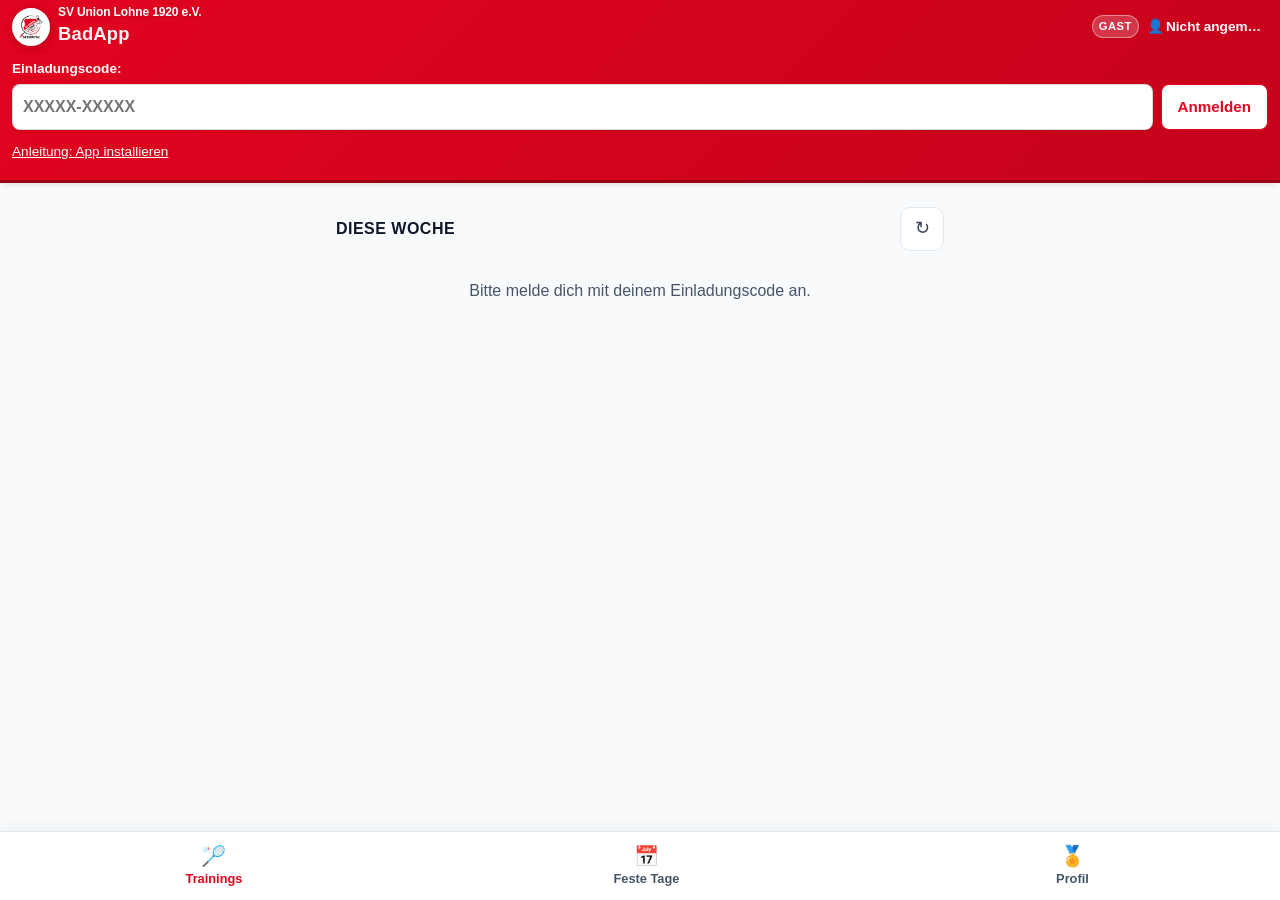
==== commit 53d38883: "Verwaltungsansichten aufgeräumt, Mindestschrift Co-Authored-By: Claude Opus 5.5 <noreply@anthropic.c" ====
--- a/index.html
+++ b/index.html
@@ -240,10 +240,11 @@
     <!-- Tab 3: Leaderboard (Jahreswertung) -->
     <section id="tab-leaderboard" class="tab-content">
       <button class="orga-back" type="button">← Zurück</button>
-      <h2 class="section-title">
-        <span>Wertungen <span id="currentYear">2026</span></span>
-        <button id="refreshLeaderboardBtn" class="btn btn-primary" style="padding: 4px 12px; font-size: 0.8rem; min-height: 32px; flex: none;">↻ Aktualisieren</button>
-      </h2>
+      <div class="wk-head">
+        <h2 class="wk-title">Wertungen <span id="currentYear">2026</span></h2>
+        <button id="refreshLeaderboardBtn" class="wk-refresh" type="button" aria-label="Wertungen aktualisieren">↻</button>
+      </div>
+      <p id="rankingMe" class="ranking-me" role="status"></p>
       <div id="rankingGroupTabs" class="ranking-tabs" hidden>
         <button type="button" data-group="ADULT">Erwachsene</button>
         <button type="button" data-group="YOUTH">Jugend</button>
@@ -253,12 +254,10 @@
         <button type="button" data-board="ANNUAL">Jahrescup</button>
         <button type="button" data-board="CONSISTENCY">Konstanzpokal</button>
         <button type="button" data-board="MONTHLY">Monatscup</button>
-        <button type="button" data-board="ARCHIVE">Historische Wertungen</button>
       </div>
       <label id="rankingMonthWrap" class="ranking-select" hidden>Monat: <select id="rankingMonth" class="demo-selector"></select></label>
       <label id="rankingSeasonWrap" class="ranking-select" hidden>Saison: <select id="rankingSeason" class="demo-selector"></select></label>
       <p id="rankingHint" class="ranking-hint"></p>
-      <p id="rankingMe" class="ranking-me" role="status"></p>
       <table class="leaderboard-table" aria-label="Rangliste">
         <thead>
           <tr>
@@ -271,6 +270,7 @@
           <!-- Rendered by app.js -->
         </tbody>
       </table>
+      <button type="button" class="ranking-archive-link" data-board="ARCHIVE">Historische Wertungen ›</button>
     </section>
 
     <!-- Tab: Profile -->
@@ -281,8 +281,6 @@
     </section>
 
     <section id="tab-profile" class="tab-content">
-      <button id="profileKnowledgeBtn" class="orga-menu-item" type="button" hidden>📚 Team-Wissen<span>Anleitungen und Links für Trainer und Vorstand</span></button>
-      <a id="profileTournamentLink" class="orga-menu-item" href="https://union-turnier.oudehinken53-3cc.workers.dev" target="_blank" rel="noopener noreferrer" hidden>🏆 Turniermanager<span>Turniere planen und Ergebnisse eintragen</span></a>
       <h2 class="section-title">Mein Fortschritt</h2>
       <!-- Points, cups and level of the current year, moved here from the start page -->
       <div id="playerRankSummary" class="player-rank-summary" aria-live="polite"></div>
@@ -305,19 +303,18 @@
       </div>
       <fieldset id="profileBox" class="settings-group settings-card" hidden>
         <legend>Meine Daten</legend>
-        <p class="settings-note">Eine Änderung gilt erst, wenn ein Admin sie freigegeben hat.</p>
+        <p class="settings-note">Eine Änderung an Name oder Geburtsdatum gilt erst, wenn ein Admin sie freigegeben hat.</p>
         <div class="profile-field"><label for="profileFirstName">Vorname</label><input id="profileFirstName" class="demo-selector" type="text" maxlength="50" autocomplete="given-name"></div>
         <div class="profile-field"><label for="profileLastName">Nachname</label><input id="profileLastName" class="demo-selector" type="text" maxlength="50" autocomplete="family-name"></div>
         <div class="profile-field"><label for="profileBirthDate">Geburtsdatum</label><input id="profileBirthDate" class="demo-selector" type="date" min="1900-01-01"></div>
         <p id="profileStatus" class="settings-note" role="status"></p>
         <button id="profileSaveBtn" class="btn btn-primary" type="button">Änderung beantragen</button>
         <button id="profileWithdrawBtn" class="btn btn-decline" type="button" hidden>Anfrage zurückziehen</button>
-      </fieldset>
-      <fieldset id="emailBox" class="settings-group settings-card" hidden>
-        <legend>E-Mail</legend>
-        <p class="settings-note">Freiwillig. Nur du und die Admins sehen sie. Der Verein nutzt sie nur, um dich zu erreichen. Sie gilt sofort, ohne Freigabe.</p>
-        <div class="profile-field"><label for="profileEmail">E-Mail-Adresse</label><input id="profileEmail" class="demo-selector" type="email" maxlength="100" autocomplete="email" inputmode="email" spellcheck="false"></div>
-        <button id="emailSaveBtn" class="btn btn-primary" type="button">E-Mail speichern</button>
+        <div id="emailBox" class="profile-email" hidden>
+          <div class="profile-field"><label for="profileEmail">E-Mail-Adresse (freiwillig)</label><input id="profileEmail" class="demo-selector" type="email" maxlength="100" autocomplete="email" inputmode="email" spellcheck="false"></div>
+          <p class="settings-note">Nur du und die Admins sehen sie. Der Verein nutzt sie nur, um dich zu erreichen. Sie gilt sofort, ohne Freigabe.</p>
+          <button id="emailSaveBtn" class="btn btn-primary" type="button">E-Mail speichern</button>
+        </div>
       </fieldset>
       <fieldset id="notificationBox" class="settings-group settings-card" hidden>
         <legend>Benachrichtigungen</legend>
@@ -336,18 +333,17 @@
     <section id="tab-admin" class="tab-content">
       <div id="orga-menu" class="orga-view">
         <h2 class="section-title">Orga</h2>
-        <button id="orgaNextBtn" class="orga-menu-item orga-menu-next" type="button"></button>
         <!-- Grouped by task (docs/ux/GESAMTEMPFEHLUNG.md, P2-A). Who sees what is unchanged, a group without a visible entry hides. -->
         <div class="orga-group">
           <h3 class="orga-group-title">Training organisieren</h3>
-          <button class="orga-menu-item" type="button" data-orga-view="sessions">📅 Termine<span>Liste, zusätzlicher Termin</span></button>
-          <button class="orga-menu-item" type="button" data-orga-view="templates">🔁 Standardtermine<span>Wiederkehrende Zeiten</span></button>
+          <button class="orga-menu-item orga-manager-only" type="button" data-orga-view="sessions">📅 Termine<span>Liste, zusätzlicher Termin</span></button>
+          <button class="orga-menu-item orga-manager-only" type="button" data-orga-view="templates">🔁 Standardtermine<span>Wiederkehrende Zeiten</span></button>
           <button id="orgaMenuTrainers" class="orga-menu-item" type="button" data-orga-view="trainers" hidden>🧑‍🏫 Trainer-Einsätze<span>Anmeldungen für die Jugend</span></button>
         </div>
         <div class="orga-group">
           <h3 class="orga-group-title">Mitglieder &amp; Wertung</h3>
           <button id="orgaMenuProfiles" class="orga-menu-item" type="button" data-orga-view="profiles" hidden>📝 Mitgliederdaten<span id="orgaMenuProfilesCount">Name und Geburtsdatum</span></button>
-          <button class="orga-menu-item" type="button" data-orga-view="ranking">🏅 Ranglisten<span>Wer in welcher Rangliste steht</span></button>
+          <button class="orga-menu-item orga-manager-only" type="button" data-orga-view="ranking">🏅 Ranglisten<span>Wer in welcher Rangliste steht</span></button>
           <button id="orgaMenuAccess" class="orga-menu-item" type="button" data-orga-view="access" hidden>🔑 Zugänge<span>Einladungscodes, Geräte</span></button>
         </div>
         <div class="orga-group">
@@ -365,9 +361,8 @@
       <div id="orga-sessions" class="orga-view" hidden>
         <button class="orga-back" type="button">← Zurück</button>
         <h2 class="section-title">Termine</h2>
-        <div id="orgaSessionList"></div>
         <details class="orga-details" id="newSessionCard">
-          <summary>+ Zusätzlichen Termin anlegen</summary>
+          <summary>+ Termin anlegen</summary>
           <label for="newDate" style="display: block; margin-top: 10px; font-size: 0.85rem; font-weight: 600;">Datum:</label>
           <input id="newDate" type="date" class="demo-selector" style="width: 100%; margin-top: 4px; padding: 10px; font-size: 0.9rem;">
           <div style="display: flex; gap: 8px;">
@@ -394,6 +389,11 @@
           </label>
           <button id="createSessionBtn" class="btn btn-primary" style="width: 100%; margin-top: 12px;">Termin anlegen</button>
         </details>
+        <div id="orgaSessionFilter" class="seg-switch" role="group" aria-label="Welche Termine">
+          <button type="button" data-filter="COMING" class="active" aria-pressed="true">Kommende</button>
+          <button type="button" data-filter="PAST" aria-pressed="false">Vorbei, noch offen</button>
+        </div>
+        <div id="orgaSessionList"></div>
       </div>
 
       <div id="orga-templates" class="orga-view" hidden>
@@ -401,8 +401,10 @@
         <h2 class="section-title">Standardtermine</h2>
         <div class="pref-card" id="templateCard">
           <p style="font-size: 0.85rem; color: var(--gray-600); margin-bottom: 8px;">Daraus entstehen automatisch die Termine der nächsten 2 Wochen.</p>
-          <label for="templateSelect" style="display: block; margin-top: 10px; font-size: 0.85rem; font-weight: 600;">Standardtermin:</label>
-          <select id="templateSelect" class="demo-selector" style="width: 100%; margin-top: 4px; padding: 10px; font-size: 0.9rem;"></select>
+          <div id="templateRows" class="template-rows" aria-label="Standardtermine"></div>
+          <label for="templateSelect" class="template-select-legacy">Standardtermin:</label>
+          <select id="templateSelect" class="demo-selector template-select-legacy"></select>
+          <h3 id="templateFormTitle" class="orga-group-title">Neuer Standardtermin</h3>
           <label for="templateWeekday" style="display: block; margin-top: 10px; font-size: 0.85rem; font-weight: 600;">Wochentag:</label>
           <select id="templateWeekday" class="demo-selector" style="width: 100%; margin-top: 4px; padding: 10px; font-size: 0.9rem;">
             <option value="1">Montag</option>
@@ -447,8 +449,8 @@
       <div id="orga-ranking" class="orga-view" hidden>
         <button class="orga-back" type="button">← Zurück</button>
         <h2 class="section-title">Ranglisten</h2>
-        <p class="settings-note">Trainingstage zählen aus allen Terminen. Jede Person steht aber nur in einer Rangliste. Automatisch heißt: U18 laut Jahrgang in der Jugend, sonst bei den Erwachsenen. Eine Änderung verschiebt die ganze laufende Saison der Person in die andere Liste.</p>
         <input id="rankingMemberSearch" type="search" class="demo-selector" placeholder="Name suchen" aria-label="Mitglied suchen" style="width: 100%; padding: 10px; font-size: 0.9rem; margin-bottom: 10px;">
+        <p class="settings-note">Jede Person steht in genau einer Rangliste. „Automatisch“ heißt: unter 18 laut Jahrgang in der Jugend, sonst bei den Erwachsenen. Von Hand gesetzte stehen oben.</p>
         <div id="rankingMemberList" aria-live="polite"></div>
       </div>
 
@@ -481,18 +483,8 @@
       <div id="orga-access" class="orga-view" hidden>
         <button class="orga-back" type="button">← Zurück</button>
         <h2 class="section-title">Zugänge</h2>
-        <p class="settings-note">Die Rechte kommen aus der Spalte Rolle der Teilnehmerverwaltung: Admin, Trainer, sonst Spieler. Der Abgleich läuft stündlich. Steht dort eine Rolle, gilt sie auch für neue Codes, die Auswahl unten zählt nur für Personen ohne Eintrag.</p>
-        <button id="syncRolesBtn" class="btn btn-primary" type="button" style="width: 100%; margin-bottom: 12px;">Rollen jetzt abgleichen</button>
-        <div class="pref-card">
-          <div style="font-size: 0.85rem; font-weight: 600;">Codes für alle ohne Zugang</div>
-          <p class="settings-note">Erzeugt für jede aktive Person ohne Gerät und ohne offenen Code einen Einladungscode. Die Codes werden nur einmal angezeigt.</p>
-          <button id="bulkInviteBtn" class="btn btn-primary" type="button" style="width: 100%;">Codes erzeugen</button>
-          <div id="bulkInviteResult" hidden>
-            <p id="bulkInviteInfo" class="settings-note" role="status"></p>
-            <button id="bulkInviteCopyBtn" class="btn btn-primary" type="button" style="width: 100%; margin-bottom: 8px;">Liste kopieren</button>
-            <div id="bulkInviteList" class="bulk-invite-list"></div>
-          </div>
-        </div>
+        <details class="orga-details" open>
+          <summary>Einzelne Person: Code oder sperren</summary>
         <div class="pref-card" id="linkCard">
           <label for="linkPlayerSelect" style="font-size: 0.85rem; font-weight: 600;">Spieler:</label>
           <select id="linkPlayerSelect" class="demo-selector" style="width: 100%; margin-top: 4px; padding: 10px; font-size: 0.9rem;"></select>
@@ -512,6 +504,24 @@
             <div id="inviteExpiry" style="font-size: 0.8rem; color: var(--gray-600);"></div>
           </div>
         </div>
+        </details>
+        <details class="orga-details">
+          <summary>Codes für alle ohne Zugang</summary>
+        <div class="pref-card">
+                    <p class="settings-note">Erzeugt für jede aktive Person ohne Gerät und ohne offenen Code einen Einladungscode. Die Codes werden nur einmal angezeigt.</p>
+          <button id="bulkInviteBtn" class="btn btn-primary" type="button" style="width: 100%;">Codes erzeugen</button>
+          <div id="bulkInviteResult" hidden>
+            <p id="bulkInviteInfo" class="settings-note" role="status"></p>
+            <button id="bulkInviteCopyBtn" class="btn btn-primary" type="button" style="width: 100%; margin-bottom: 8px;">Liste kopieren</button>
+            <div id="bulkInviteList" class="bulk-invite-list"></div>
+          </div>
+        </div>
+        </details>
+        <details class="orga-details">
+          <summary>Rollen abgleichen</summary>
+          <p class="settings-note">Die Rechte kommen aus der Spalte Rolle der Teilnehmerverwaltung: Admin, Trainer, sonst Spieler. Der Abgleich läuft stündlich. Steht dort eine Rolle, gilt sie auch für neue Codes, die Auswahl unten zählt nur für Personen ohne Eintrag.</p>
+        <button id="syncRolesBtn" class="btn btn-primary" type="button" style="width: 100%; margin-bottom: 12px;">Rollen jetzt abgleichen</button>
+        </details>
       </div>
 
       <div id="orga-system" class="orga-view" hidden>
@@ -532,7 +542,12 @@
           <button id="correctBtn" class="btn btn-primary" style="width: 100%; margin-top: 12px;">Korrektur buchen</button>
         </div>
         <div class="pref-card" style="margin-bottom: 16px;">
-          <h3 style="font-size: 1rem; font-weight: 800; margin-bottom: 10px; color: var(--gray-900);">Saison archivieren</h3>
+          <h3 style="font-size: 1rem; font-weight: 800; margin-bottom: 10px; color: var(--gray-900);">System</h3>
+          <button id="systemHealthBtn" class="btn btn-secondary" style="width: 100%;">System prüfen</button>
+        </div>
+        <div class="pref-card archive-danger">
+          <h3 style="font-size: 1rem; font-weight: 800; margin-bottom: 10px; color: var(--gray-900);">⚠ Saison archivieren</h3>
+          <p class="archive-warning">Nicht umkehrbar. Erst „Prüfen“, dann nur archivieren, wenn die Saison wirklich abgeschlossen ist.</p>
           <p style="font-size: 0.85rem; color: var(--gray-600);">Sichert den endgültigen Stand einer abgeschlossenen Saison. Danach sind keine Änderungen an ihr mehr möglich.</p>
           <label for="archiveYear" style="display: block; margin-top: 10px; font-size: 0.85rem; font-weight: 600;">Saison:</label>
           <select id="archiveYear" class="demo-selector" style="width: 100%; margin-top: 4px; padding: 10px; font-size: 0.9rem;"></select>
@@ -541,10 +556,6 @@
             <button id="archivePreviewBtn" class="btn btn-primary" style="flex: 1;">Prüfen</button>
             <button id="archiveApplyBtn" class="btn btn-decline" style="flex: 1;" disabled>Endgültig archivieren</button>
           </div>
-        </div>
-        <div class="pref-card">
-          <h3 style="font-size: 1rem; font-weight: 800; margin-bottom: 10px; color: var(--gray-900);">System</h3>
-          <button id="systemHealthBtn" class="btn btn-decline" style="width: 100%;">❤️ System-Gesundheitscheck prüfen</button>
         </div>
       </div>
     </section>
--- a/styles.css
+++ b/styles.css
@@ -135,7 +135,7 @@
 }
 
 .badge-role {
-  font-size: 0.7rem;
+  font-size: 0.75rem;
   padding: 3px 10px;
   border-radius: 9999px;
   background-color: rgba(255, 255, 255, 0.2);
@@ -221,6 +221,8 @@
 .settings-page .settings-group legend, .settings-card-title { float: left; width: 100%; margin: 0 0 6px; padding: 0; font-size: 1rem; font-weight: 800; color: var(--gray-900); }
 .settings-page .settings-group legend + * { clear: both; }
 .settings-card .btn { margin-bottom: 10px; }
+.profile-email { margin-top: 6px; padding-top: 12px; border-top: 1px solid var(--gray-200); }
+.profile-email[hidden] { display: none; }
 .settings-page .profile-field input { min-height: 44px; }
 .settings-page .settings-note a { display: inline-flex; align-items: center; min-height: 44px; }
 .settings-dialog .btn { width: 100%; }
@@ -306,7 +308,7 @@
   background: none;
   border: none;
   color: var(--gray-600);
-  font-size: 0.75rem;
+  font-size: 0.8rem;
   font-weight: 700;
   display: flex;
   flex-direction: column;
@@ -529,7 +531,7 @@
   display: flex;
   align-items: center;
   gap: 4px;
-  font-size: 0.78rem;
+  font-size: 0.8rem;
   font-weight: 800;
   color: var(--union-red);
   background: var(--union-red-light);
@@ -836,10 +838,6 @@
   color: var(--gray-600);
 }
 
-/* The next session is a quick way in, not a warning: neutral, like the other entries, with a darker edge */
-.orga-menu-next {
-  border: 2px solid var(--gray-300);
-}
 
 /* Orga menu in groups, as slim rows with an arrow */
 .orga-group-title { margin: 16px 0 6px; font-size: 0.8rem; font-weight: 900; letter-spacing: 0.06em; text-transform: uppercase; color: var(--gray-600); }
@@ -1028,7 +1026,7 @@
 
 .detail-name small {
   display: block;
-  font-size: 0.75rem;
+  font-size: 0.8rem;
   font-weight: 400;
   color: var(--gray-600);
 }
@@ -1078,7 +1076,7 @@
 .attendance-person small {
   display: block;
   margin-top: 2px;
-  font-size: 0.75rem;
+  font-size: 0.8rem;
   color: var(--gray-600);
 }
 
@@ -1179,7 +1177,7 @@
 .progress-stats span,
 .progress-stats small {
   display: block;
-  font-size: 0.7rem;
+  font-size: 0.8rem;
   color: var(--gray-600);
 }
 
@@ -1202,7 +1200,7 @@
 }
 
 .level-next {
-  font-size: 0.75rem;
+  font-size: 0.8rem;
   color: var(--gray-600);
 }
 
@@ -1227,6 +1225,37 @@
   cursor: pointer;
 }
 
+/* Small two- or three-part switch, also used for the session filter */
+.seg-switch { display: flex; margin: 10px 0; border: 1px solid var(--gray-300); border-radius: 10px; overflow: hidden; }
+.seg-switch button { flex: 1 1 0; min-height: 44px; border: 0; border-left: 1px solid var(--gray-300); background: var(--union-white); font: inherit; font-size: 0.85rem; font-weight: 800; color: var(--gray-900); cursor: pointer; }
+.seg-switch button:first-child { border-left: 0; }
+.seg-switch button.active { background: var(--union-red); color: var(--union-white); }
+/* Standard sessions as rows */
+.template-select-legacy { display: none !important; }
+.template-rows .template-row { margin-bottom: 6px; }
+.template-rows .template-row.active { border-color: var(--union-red); box-shadow: inset 0 0 0 1px var(--union-red); }
+.ranking-by-hand { display: inline-block; margin-left: 4px; padding: 1px 8px; border-radius: 9999px; font-size: 0.75rem; font-weight: 800; background: var(--warning-amber-light); color: #92400e; }
+.knowledge-write { margin-top: 12px; }
+.orga-details .pref-card { margin: 8px 0 0; padding: 0; border: 0; box-shadow: none; background: transparent; }
+/* The archive is the one step that cannot be undone */
+.archive-danger { border: 2px solid var(--union-red); }
+.archive-warning { margin: 0 0 8px; padding: 8px 10px; border-radius: 8px; background: var(--union-red-light); color: var(--union-red-dark); font-size: 0.85rem; font-weight: 700; }
+.btn-secondary { background: var(--union-white); color: var(--gray-900); border: 2px solid var(--gray-300); }
+
+/* The competitions as one slim switch in a row */
+#rankingTabs { flex-wrap: nowrap; gap: 0; border: 1px solid var(--gray-300); border-radius: 10px; overflow: hidden; }
+#rankingTabs button { flex: 1 1 0; min-width: 0; border: 0; border-radius: 0; border-left: 1px solid var(--gray-300); font-size: 0.85rem; padding: 6px 4px; }
+#rankingTabs button:first-child { border-left: 0; }
+#rankingTabs button[hidden] { display: none; }
+#rankingTabs button[hidden] + button { border-left: 0; }
+/* Own place first, as a card */
+.ranking-me:not(:empty) { margin: 4px 0 12px; padding: 12px 14px; font-size: 1.05rem; font-weight: 900; color: var(--gray-900); background: var(--union-red-subtle); border: 1px solid var(--union-red-light); border-radius: var(--radius-md); }
+.ranking-archive-link { display: block; width: 100%; min-height: 44px; margin-top: 8px; background: none; border: 0; font: inherit; font-weight: 800; color: var(--union-red-dark); text-align: left; cursor: pointer; }
+.ranking-archive-link.active { text-decoration: underline; }
+.ranking-archive-link[hidden] { display: none; }
+/* Profile: open badges folded, tools for the club at the end */
+.badge-open-box > summary { min-height: 44px; padding: 11px 0; box-sizing: border-box; font-weight: 800; cursor: pointer; color: var(--gray-600); }
+
 .ranking-tabs button.active {
   color: var(--union-white);
   background: var(--union-red);
@@ -1286,7 +1315,7 @@
 
 .badge-item small {
   display: block;
-  font-size: 0.75rem;
+  font-size: 0.8rem;
   color: var(--gray-600);
 }
 
@@ -1303,6 +1332,15 @@
 .wk-empty { color: var(--gray-600); text-align: center; padding: 24px; }
 
 .wk-card { background: var(--union-white); border: 1px solid var(--gray-200); border-radius: var(--radius-md); margin-bottom: 8px; cursor: pointer; }
+/* Variant B: own sign-up as a green edge on the left, grey when not signed up */
+.wk-card { position: relative; overflow: hidden; }
+.wk-card::before { content: ""; position: absolute; left: 0; top: 0; bottom: 0; width: 6px; background: var(--gray-300); }
+.wk-card.wk-in::before { background: var(--success-green); }
+.wk-card.wk-closed::before { background: transparent; }
+.wk-compact { padding-left: 16px; }
+.wk-big { padding-left: 18px; }
+.sr-only { position: absolute; width: 1px; height: 1px; padding: 0; margin: -1px; overflow: hidden; clip: rect(0 0 0 0); white-space: nowrap; border: 0; }
+.wk-big .wk-state:empty, .wk-big .wk-state:has(> .sr-only:only-child) { margin: 0; height: 0; }
 .wk-card:focus-visible, .wk-past:focus-visible { outline: 3px solid var(--info-blue); outline-offset: 2px; }
 .wk-big { border: 2px solid var(--union-red); padding: 12px 14px 14px; box-shadow: var(--shadow); }
 .wk-big.wk-next { border-color: var(--gray-900); }
@@ -1367,9 +1405,9 @@
 header.app-header .brand-text { min-width: 0; }
 header.app-header .brand-wrapper { gap: 8px; min-width: 0; }
 header.app-header .club-logo { width: 38px; height: 38px; }
-header.app-header .club-name { font-size: 0.68rem; font-weight: 700; white-space: nowrap; overflow: hidden; text-overflow: ellipsis; }
+header.app-header .club-name { font-size: 0.75rem; font-weight: 700; white-space: nowrap; overflow: hidden; text-overflow: ellipsis; }
 header.app-header .club-dept { font-size: 1.15rem; font-weight: 900; letter-spacing: 0.01em; text-transform: none; white-space: nowrap; overflow: hidden; text-overflow: ellipsis; }
-header.app-header .badge-role { font-size: 0.6rem; padding: 2px 6px; }
+header.app-header .badge-role { font-size: 0.7rem; padding: 2px 6px; }
 header.app-header .user-bar { margin: 0; padding: 0; border: 0; flex: none; }
 header.app-header .user-info-text { display: flex; align-items: center; gap: 2px; }
 header.app-header #userName { max-width: 7.5em; white-space: nowrap; overflow: hidden; text-overflow: ellipsis; }
